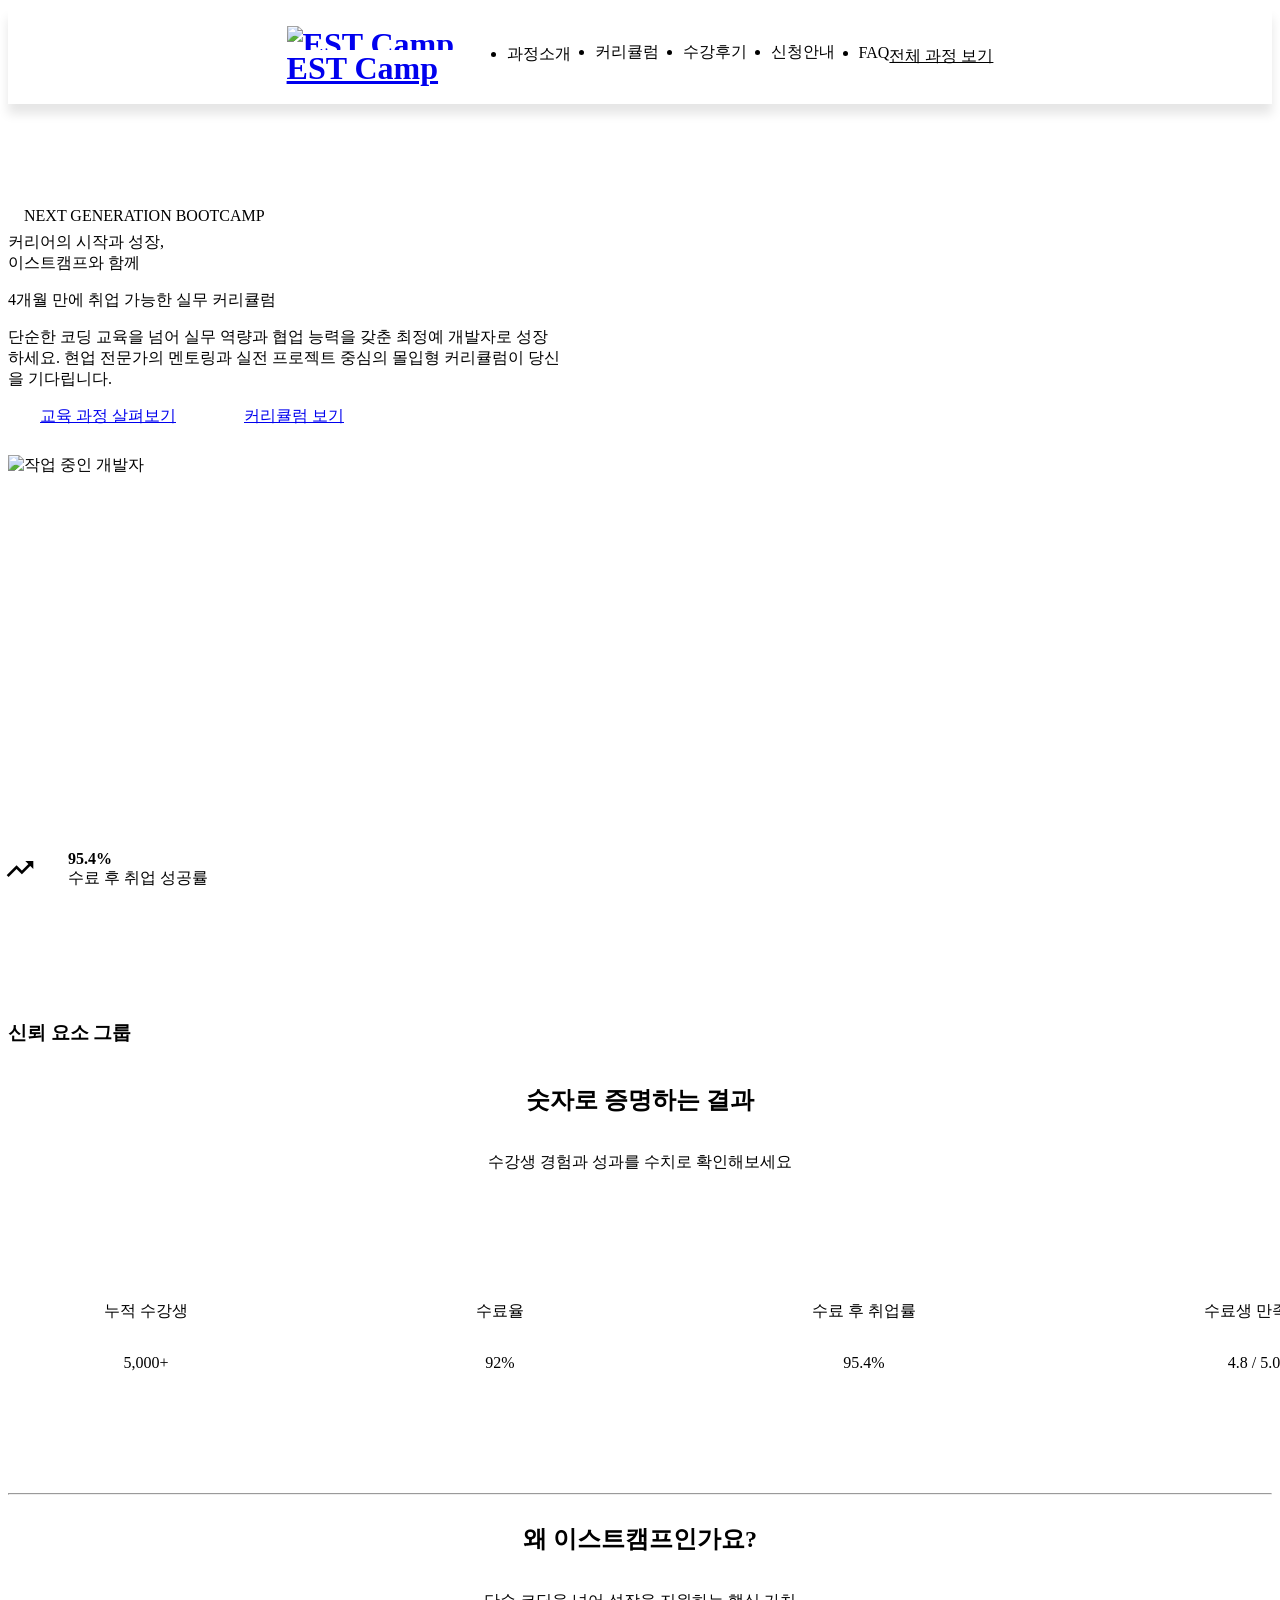
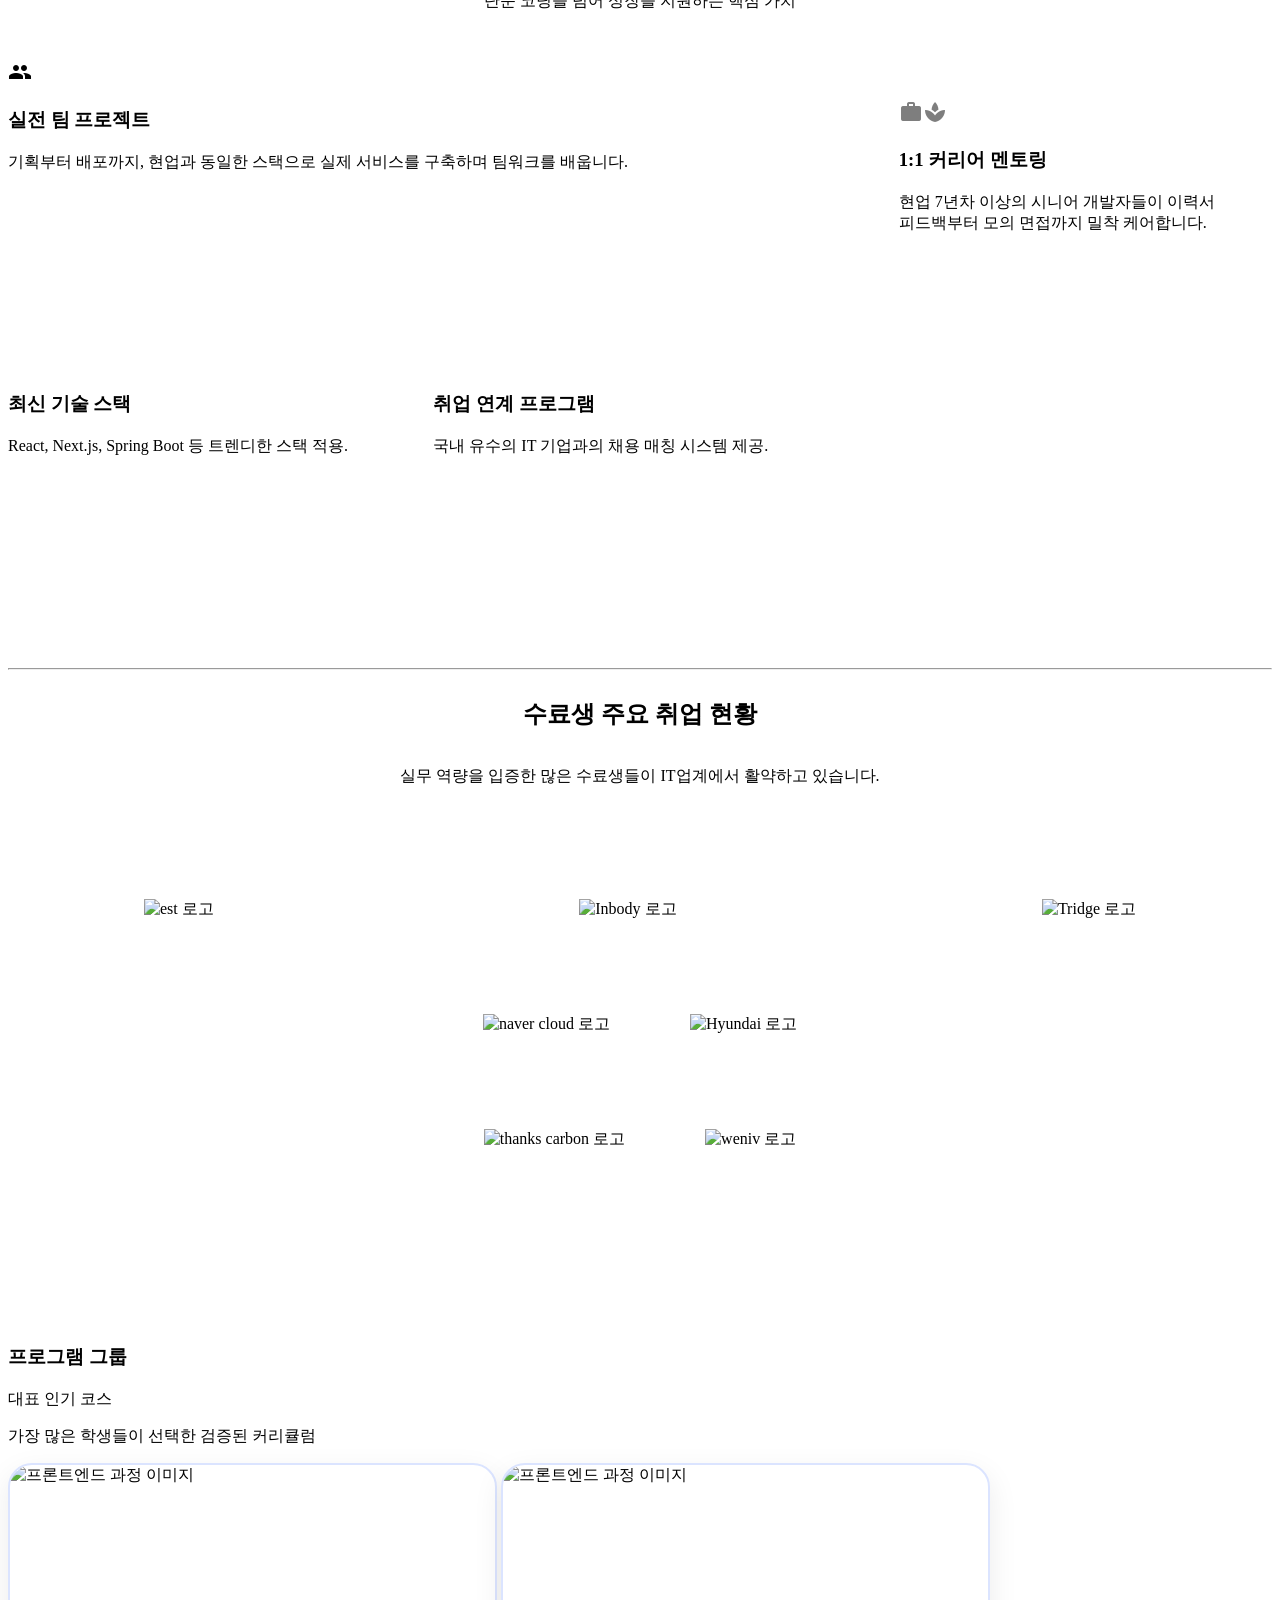
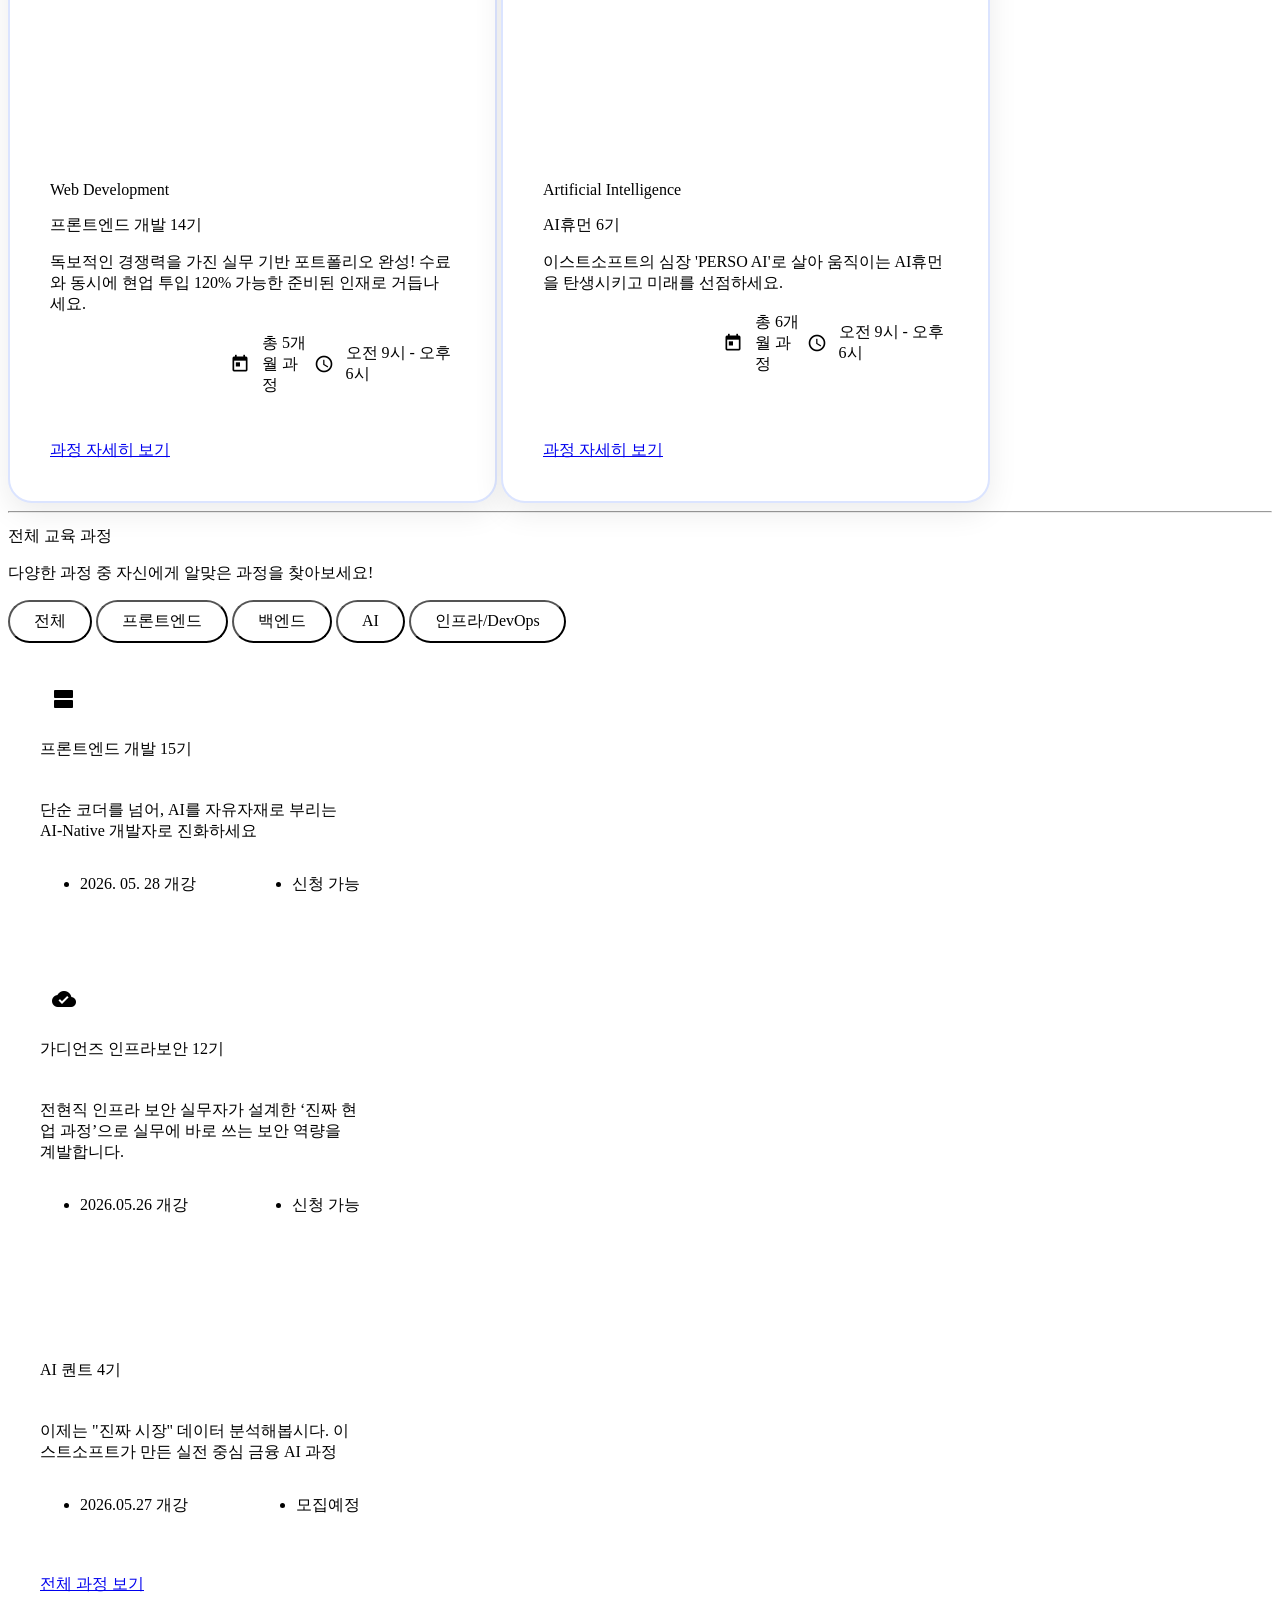
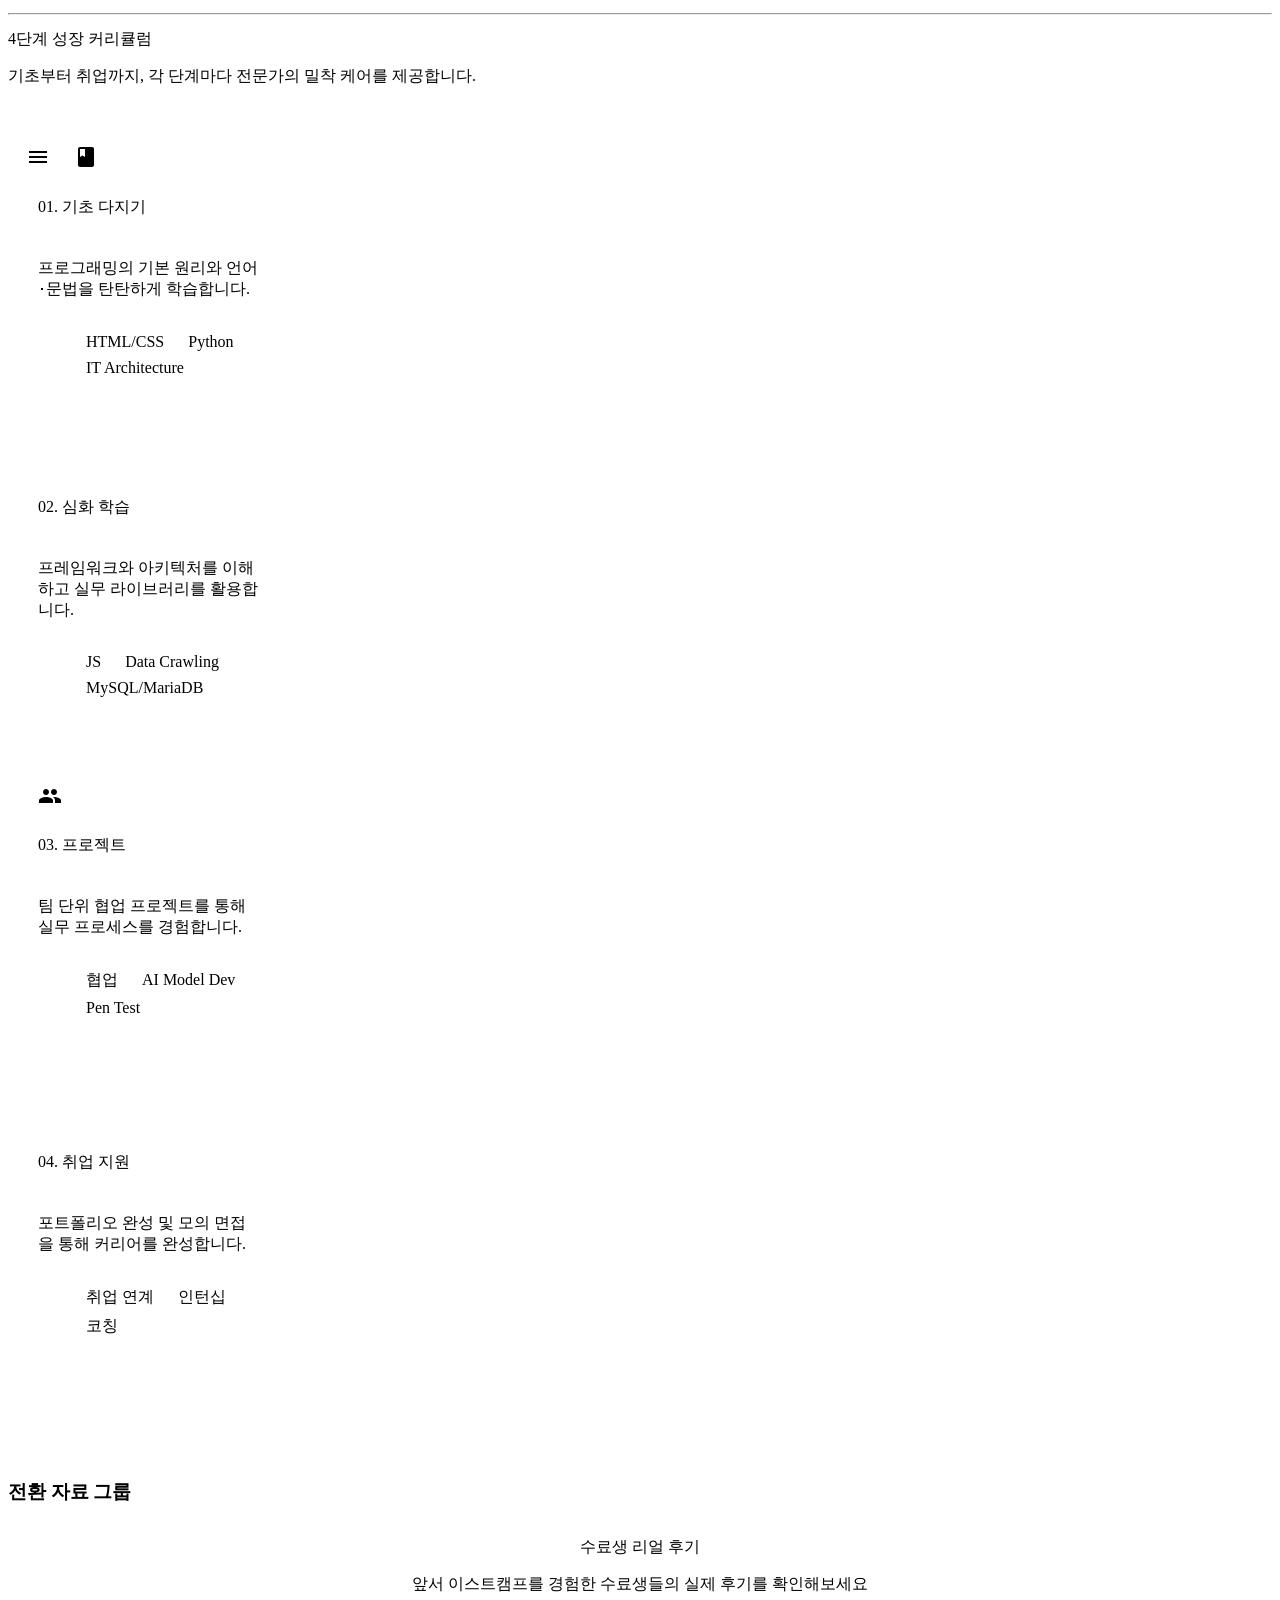
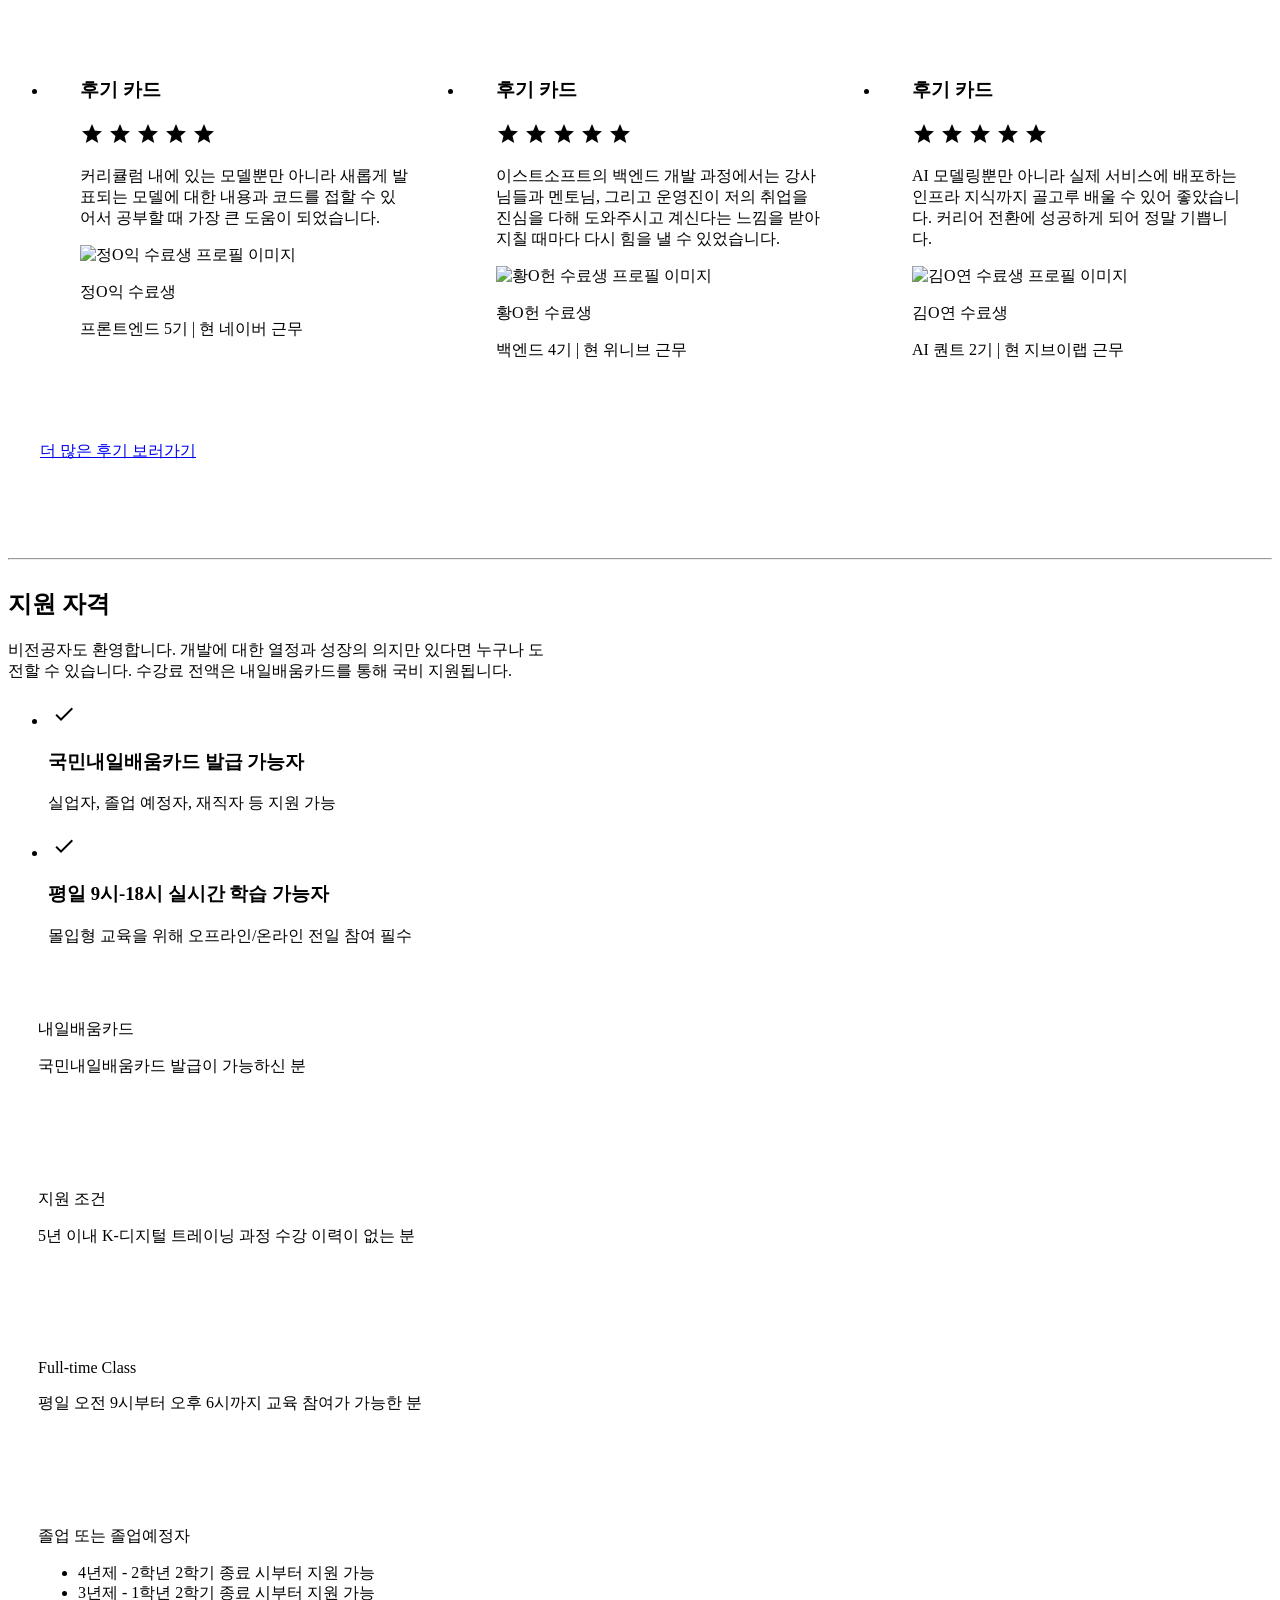
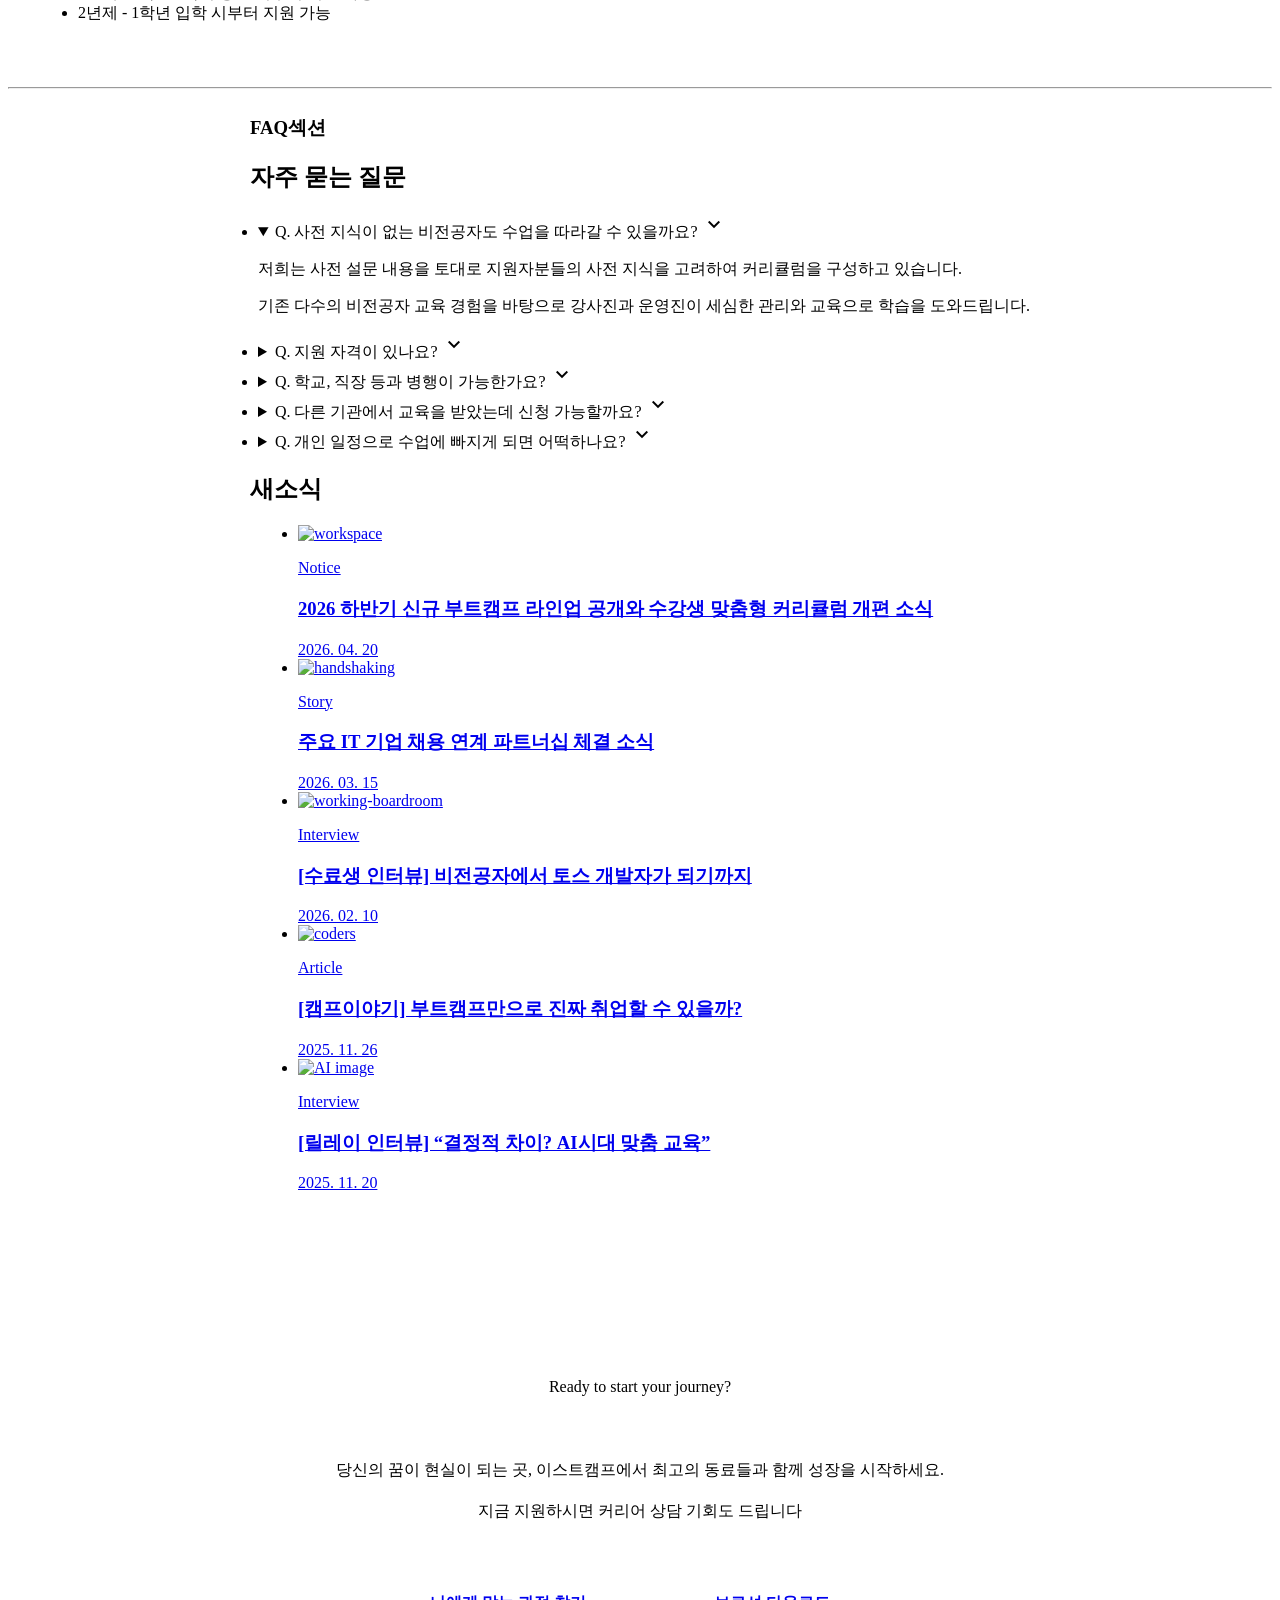
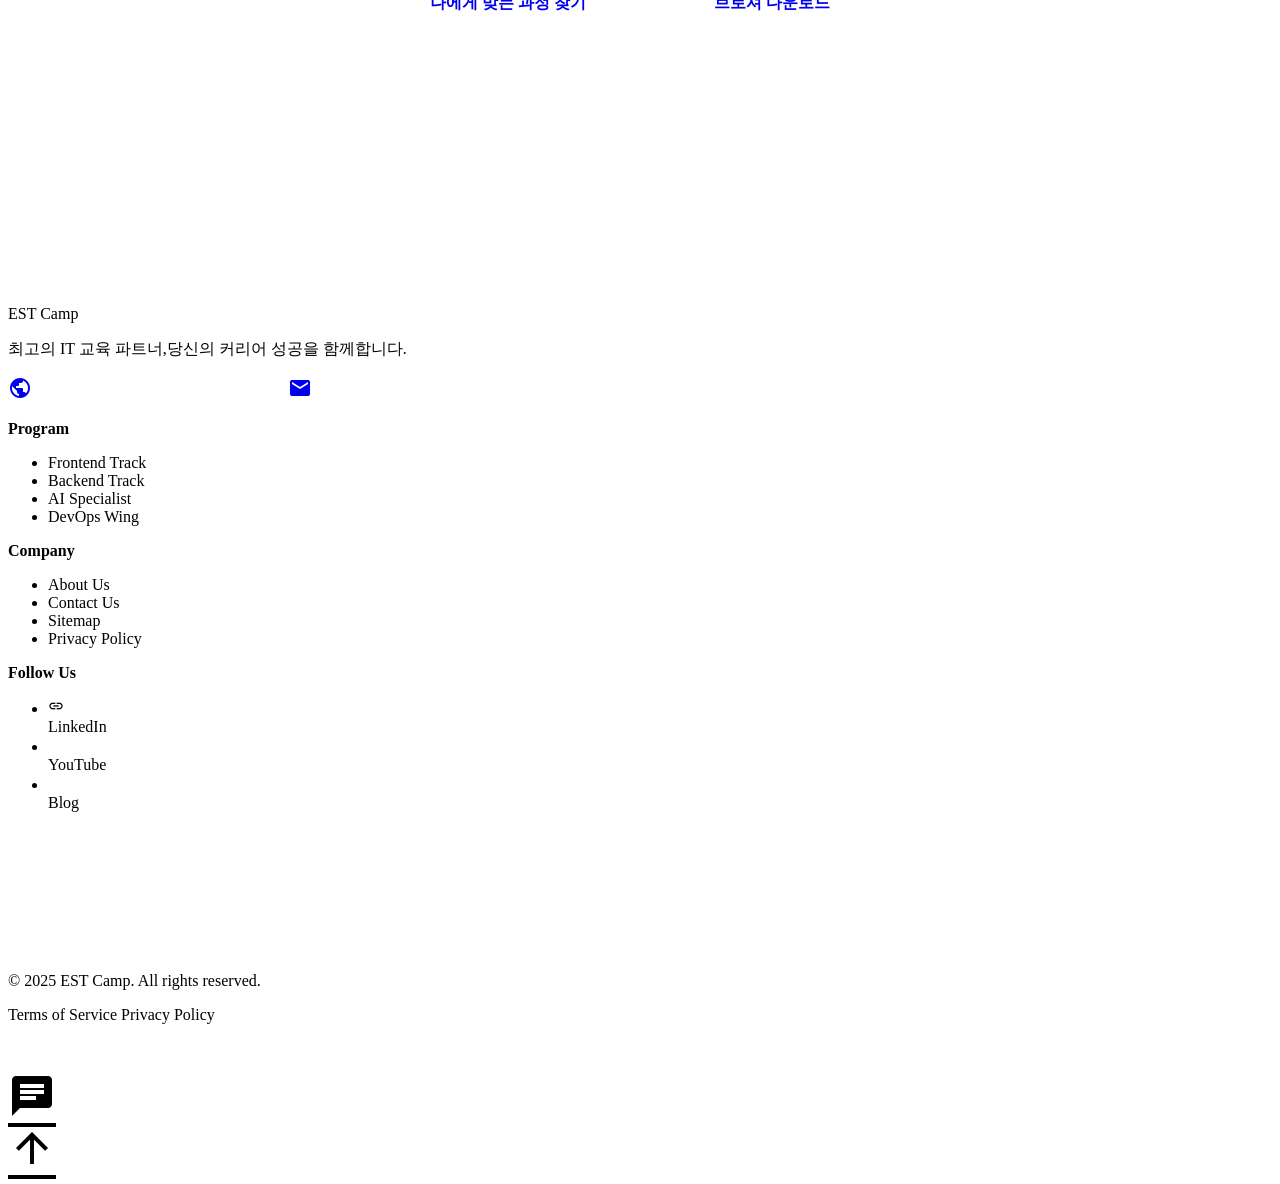
==== index.html @ eb5a46fa ""feat: add header nav active interaction"" ====
<!doctype html>
<html lang="ko">
  <head>
    <meta charset="UTF-8" />
    <meta name="viewport" content="width=device-width, initial-scale=1.0" />
    <link href="https://fonts.googleapis.com/icon?family=Material+Icons" rel="stylesheet" />
    <link rel="stylesheet" href="css/normalize.css" />
    <link rel="stylesheet" href="css/reset.css" />
    <link rel="stylesheet" href="css/variables.css" />
    <link rel="stylesheet" href="css/components.css" />
    <link rel="stylesheet" href="css/common.css" />
    <link rel="stylesheet" href="css/index.css" />
    <link rel="icon" href="images/favicon-dev.svg" />

    <title>EST Camp | 실무 중심 개발 부트캠프</title>
  </head>

  <body>
    <!-- header - 배정호 작성 -->
    <!-- header 클래스명 수정 - 이민호 -->
    <header>
      <div class="container header-inner horizontal">
        <h1 class="logo">
          <a href="index.html">
            <img src="images/logo.png" alt="EST Camp 로고" />
            <span class="visually-hidden">EST Camp</span>
          </a>
        </h1>

        <nav>
          <ul class="list horizontal">
            <li><a href="#" class="intro">과정소개</a></li>
            <li><a href="#">커리큘럼</a></li>
            <li><a href="#">수강후기</a></li>
            <li><a href="#">신청안내</a></li>
            <li><a href="#">FAQ</a></li>
          </ul>
        </nav>

        <a href="#" class="btn btn-md btn-sub">전체 과정 보기</a>
      </div>
    </header>

    <main>
      <!-- Hero Section - 최예빈 작업 -->
      <section class="hero-section section container horizontal">
        <div class="hero-content-box vertical">
          <span>next generation bootcamp</span>
          <h2 class="hero-title">
            커리어의 시작과 성장,<br /><em class="point-color">이스트캠프</em>와 함께
          </h2>
          <p class="hero-subtitle">
            <em class="point-color">4개월</em> 만에 취업 가능한 실무 커리큘럼
          </p>
          <p class="hero-description">
            단순한 코딩 교육을 넘어 실무 역량과 협업 능력을 갖춘 최정예 개발자로 성장하세요. 현업
            전문가의 멘토링과 실전 프로젝트 중심의 몰입형 커리큘럼이 당신을 기다립니다.
          </p>
          <div class="hero-cta-buttons horizontal gap-l">
            <a href="#" class="cta-btn-main btn btn-md bg-primary text-white">교육 과정 살펴보기</a>
            <a href="#" class="btn-sub btn btn-md bg-main-button text-title-black gap-xs">
              커리큘럼 보기<span class="material-icons">arrow_right_alt</span>
            </a>
          </div>
        </div>

        <div class="image-box">
          <img src="images/hero-image.jpg" alt="작업 중인 개발자" />
          <div class="hero-stats-card horizontal">
            <div class="card-icon">
              <span class="material-icons">trending_up</span>
            </div>
            <div class="card-text vertical">
              <strong>95.4%</strong>
              <span>수료 후 취업 성공률</span>
            </div>
          </div>
        </div>
      </section>
      <!-- Hero Section 종료 -->

      <!-- Trust Group - 김해나 작업 -->
      <section class="trust-section section-group vertical bg-light-gray">
        <h3 class="visually-hidden">신뢰 요소 그룹</h3>
        <!-- Numerical  Data Section -->
        <section class="numerical-data-section vertical">
          <div class="text-group container vertical">
            <h2 class="heading-l">숫자로 증명하는 결과</h2>
            <p class="heading-s text-main-black">수강생 경험과 성과를 수치로 확인해보세요</p>
            <div class="data-box horizontal">
              <ul class="data-list justify-between">
                <li class="heading-s text-main-black">
                  누적 수강생
                  <strong class="heading-m text-title-black">5,000+</strong>
                </li>
                <li class="heading-s text-main-black">
                  수료율
                  <strong class="heading-m text-title-black">92%</strong>
                </li>
                <li class="heading-s text-main-black">
                  수료 후 취업률
                  <strong class="heading-m text-title-black">95.4%</strong>
                </li>
                <li class="heading-s text-main-black">
                  수료생 만족도
                  <strong class="heading-m text-title-black">4.8 / 5.0</strong>
                </li>
              </ul>
            </div>
          </div>
        </section>

        <hr class="divider" />
        <!-- 차별화 요소 섹션 -->
        <section class="differentiator-section vertical">
          <div class="text-group">
            <h2 class="heading-l">왜 이스트캠프인가요?</h2>
            <p class="heading-s text-main-black">단순 코딩을 넘어 성장을 지원하는 핵심 가치</p>
          </div>
          <div class="container horizontal gap-m card-tall">
            <div class="card-grid outer-card-box box vertical gap-m grow-2">
              <article class="horizontal-card-item box horizontal card grow-1 align-center">
                <span class="material-icons card-icon">group</span>
                <div class="text-box box vertical gap-s">
                  <h3>실전 팀 프로젝트</h3>
                  <p class="body-m-plus-400">
                    기획부터 배포까지, 현업과 동일한 스택으로 실제 서비스를 구축하며 팀워크를
                    배웁니다.
                  </p>
                </div>
              </article>
              <div class="inner-card-box box horizontal gap-m grow-1">
                <article class="card-item box vertical card grow-1 gap-s">
                  <h3 class="heading-m">최신 기술 스택</h3>
                  <p class="body-m-plus-400">React, Next.js, Spring Boot 등 트렌디한 스택 적용.</p>
                </article>
                <article class="card-item box vertical card grow-1 gap-s">
                  <h3 class="heading-m">취업 연계 프로그램</h3>
                  <p class="body-m-plus-400">국내 유수의 IT 기업과의 채용 매칭 시스템 제공.</p>
                </article>
              </div>
            </div>
            <article class="vertical-card-item box vertical card grow-1 justify-between bg-primary">
              <div class="icon-box box horizontal justify-end">
                <span class="material-icons card-icon-big">workspace_premium</span>
              </div>
              <div class="text-box box vertical gap-xs">
                <h3 class="heading-m text-white">1:1 커리어 멘토링</h3>
                <p class="body-m-plus-400">
                  현업 7년차 이상의 시니어 개발자들이 이력서 피드백부터 모의 면접까지 밀착
                  케어합니다.
                </p>
              </div>
            </article>
          </div>
        </section>

        <hr class="divider" />
        <!-- 수료생 주요 취업 현황 -->
        <section class="employment-status-section vertical">
          <div class="text-group">
            <h2 class="heading-l">수료생 주요 취업 현황</h2>
            <p class="heading-s text-main-black">
              실무 역량을 입증한 많은 수료생들이 IT업계에서 활약하고 있습니다.
            </p>
          </div>
          <div class="container vertical logo-box">
            <div class="employment-status-column horizontal">
              <img src="images/est-logo.png" alt="est 로고" />
              <img src="images/inbody-logo.png" alt="Inbody 로고" />
              <img src="images/tridge-logo.png" alt="Tridge 로고" />
            </div>
            <div class="employment-status-column horizontal">
              <img src="images/naver-cloud-logo.png" alt="naver cloud 로고" />
              <img src="images/hyundai-logo.png" alt="Hyundai 로고" />
            </div>
            <div class="employment-status-column horizontal">
              <img src="images/thanks-carbon-logo.png" alt="thanks carbon 로고" />
              <img src="images/weniv-logo.png" alt="weniv 로고" />
            </div>
          </div>
        </section>
      </section>
      <!-- 프로그램 그룹 - 오예은 작업 -->
      <section class="programs-section-group">
        <h3 class="visually-hidden">프로그램 그룹</h3>
        <div class="container">
          <section class="program-section vertical">
            <!-- 제목 영역을 header로 구분 -->
            <div class="section-header-box vertical">
              <h2 class="section-title-item">대표 인기 코스</h2>
              <p class="section-description-item">가장 많은 학생들이 선택한 검증된 커리큘럼</p>
            </div>

            <div class="program-card-wrapper-box gap-m horizontal">
              <!-- 카드 1 (article 사용) -->
              <article class="image-card-big-item">
                <div class="image-frame-box">
                  <img src="./images/FE-Dev-Track-Img.png" alt="프론트엔드 과정 이미지" />
                </div>
                <div class="content-box vertical">
                  <div class="text-group-box vertical">
                    <div class="program-information-box vertical">
                      <span class="badge-item">Web Development</span>

                      <h3 class="program-title-item">프론트엔드 개발 14기</h3>

                      <div class="clip-overtext-box">
                        <p class="text-wrapper-item">
                          독보적인 경쟁력을 가진 실무 기반 포트폴리오 완성! 수료와 동시에 현업 투입
                          120% 가능한 준비된 인재로 거듭나세요.
                        </p>
                      </div>
                    </div>

                    <ul class="additional-information-list horizontal">
                      <li class="period-item horizontal">
                        <i class="material-icons">calendar_today</i>
                        <span>총 5개월 과정</span>
                      </li>

                      <li class="class-time-item horizontal">
                        <i class="material-icons">schedule</i>
                        <span>오전 9시 - 오후 6시</span>
                      </li>
                    </ul>
                  </div>

                  <a href="#" class="cta-button-main-item btn btn-md text-white bg-primary"> 과정 자세히 보기 </a>
                </div>
              </article>

              <!-- 카드 2 -->
              <article class="image-card-big-item">
                <div class="image-frame-box">
                  <img src="./images/FE-Dev-Track-Img_1.png" alt="프론트엔드 과정 이미지" />
                </div>
                <div class="content-box vertical">
                  <div class="text-group-box vertical">
                    <div class="program-information-box vertical">
                      <span class="badge-item">Artificial Intelligence</span>

                      <h3 class="program-title-item">AI휴먼 6기</h3>

                      <div class="clip-overtext-box">
                        <p class="text-wrapper-item">
                          이스트소프트의 심장 'PERSO AI'로 살아 움직이는 AI휴먼을 탄생시키고 미래를
                          선점하세요.
                        </p>
                      </div>
                    </div>

                    <ul class="additional-information-list horizontal">
                      <li class="period-item horizontal">
                        <i class="material-icons">calendar_today</i>
                        <span>총 6개월 과정</span>
                      </li>

                      <li class="class-time-item horizontal">
                        <i class="material-icons">schedule</i>
                        <span>오전 9시 - 오후 6시</span>
                      </li>
                    </ul>
                  </div>

                  <a href="#" class="cta-button-main-item btn btn-md text-white bg-primary"> 과정 자세히 보기 </a>
                </div>
              </article>
            </div>
          </section>
        </div>

        <hr class="divider" />

        <div class="container">
          <section class="program-section vertical">
            <!-- 1. 제목 및 설명 -->
            <div class="section-header-box vertical">
              <h2 class="section-title-item">전체 교육 과정</h2>
              <p class="section-description-item">
                다양한 과정 중 자신에게 알맞은 과정을 찾아보세요!
              </p>
            </div>
            <!-- 2. 카테고리 버튼 -->
            <div class="category-buttons gap-s horizontal">
              <button class="btn cate-btn-blue">전체</button>
              <button class="btn cate-btn">프론트엔드</button>
              <button class="btn cate-btn">백엔드</button>
              <button class="btn cate-btn">AI</button>
              <button class="btn cate-btn">인프라/DevOps</button>
            </div>

            <!-- 3. 프로그램 카드 리스트 (3개 구성) -->
            <div class="all-courses-list gap-m horizontal">
              <!-- 카드 1: 프론트엔드 -->
              <article class="icon-vertical-card">
                <div class="icon-box-small">
                  <span class="material-icons">view_agenda</span>
                </div>
                <div class="program-text-group">
                  <h3>프론트엔드 개발 15기</h3>
                  <p class="description">
                    단순 코더를 넘어, AI를 자유자재로 부리는 AI-Native 개발자로 진화하세요
                  </p>
                </div>
                <div class="list-status">
                  <ul>
                    <li>2026. 05. 28 개강</li>
                    <li>신청 가능</li>
                  </ul>
                </div>
              </article>

              <!-- 카드 2: 인프라보안 -->
              <article class="icon-vertical-card">
                <div class="icon-box-small">
                  <span class="material-icons">cloud_done</span>
                </div>
                <div class="program-text-group">
                  <h3>가디언즈 인프라보안 12기</h3>
                  <p class="description">
                    전현직 인프라 보안 실무자가 설계한 ‘진짜 현업 과정’으로 실무에 바로 쓰는 보안
                    역량을 계발합니다.
                  </p>
                </div>
                <div class="list-status">
                  <ul>
                    <li>2026.05.26 개강</li>
                    <li>신청 가능</li>
                  </ul>
                </div>
              </article>

              <!-- 카드 3: AI 퀀트 -->
              <article class="icon-vertical-card">
                <div class="icon-box-small">
                  <span class="material-icons">analytics</span>
                </div>
                <div class="program-text-group">
                  <h3>AI 퀀트 4기</h3>
                  <p class="description">
                    이제는 "진짜 시장" 데이터 분석해봅시다. 이스트소프트가 만든 실전 중심 금융 AI
                    과정
                  </p>
                </div>
                <div class="list-status-black">
                  <ul>
                    <li>2026.05.27 개강</li>
                    <li>모집예정</li>
                  </ul>
                </div>
              </article>
            </div>

            <!-- 4. 하단 전체보기 버튼 -->
            <div class="section-footer-box btn btn-md btn-primary bg-primary text-white">
              <a href="#" class="cta-btn-main-item">전체 과정 보기</a>
            </div>
          </section>
        </div>

        <hr class="divider" />

        <div class="container">
          <section class="program-section vertical">
            <!-- 1. 제목 및 설명 -->
            <div class="section-header-box vertical">
              <h2 class="section-title-item">4단계 성장 커리큘럼</h2>
              <p class="section-description-item">
                기초부터 취업까지, 각 단계마다 전문가의 밀착 케어를 제공합니다.
              </p>
            </div>

            <!-- 2. 커리큘럼 리스트 -->
            <div class="curriculum-list-list gap-m horizontal">
              <!-- STEP 01 -->
              <div class="icon-vertical-card-tag">
                <div class="icon-box-small">
                  <span class="material-icons">menu_book</span>
                </div>
                <div class="program-text-group">
                  <h3>01. 기초 다지기</h3>
                  <p class="description">
                    프로그래밍의 기본 원리와 언어⋅문법을 탄탄하게 학습합니다.
                  </p>
                </div>
                <div class="list-group">
                  <ul>
                    <li>HTML/CSS</li>
                    <li>Python</li>
                    <li>IT Architecture</li>
                  </ul>
                </div>
              </div>

              <!-- STEP 02 -->
              <div class="icon-vertical-card-tag">
                <div class="icon-box-small">
                  <span class="material-icons">psychology</span>
                </div>
                <div class="program-text-group">
                  <h3>02. 심화 학습</h3>
                  <p class="description">
                    프레임워크와 아키텍처를 이해하고 실무 라이브러리를 활용합니다.
                  </p>
                </div>
                <div class="list-group">
                  <ul>
                    <li>JS</li>
                    <li>Data Crawling</li>
                    <li>MySQL/MariaDB</li>
                  </ul>
                </div>
              </div>

              <!-- STEP 03 -->
              <div class="icon-vertical-card-tag">
                <div class="icon-box-small">
                  <span class="material-icons">groups</span>
                </div>
                <div class="program-text-group">
                  <h3>03. 프로젝트</h3>
                  <p class="description">
                    팀 단위 협업 프로젝트를 통해 실무 프로세스를 경험합니다.
                  </p>
                </div>
                <div class="list-group">
                  <ul>
                    <li>협업</li>
                    <li>AI Model Dev</li>
                    <li>Pen Test</li>
                  </ul>
                </div>
              </div>

              <!-- STEP 04 (강조된 파란색 카드) -->
              <div class="icon-vertical-card-tag-blue">
                <div class="icon-box-small-blue">
                  <span class="material-icons">work_outline</span>
                </div>
                <div class="program-text-group-blue">
                  <h3>04. 취업 지원</h3>
                  <p class="description">
                    포트폴리오 완성 및 모의 면접을 통해 커리어를 완성합니다.
                  </p>
                </div>
                <div class="list-group-blue">
                  <ul>
                    <li>취업 연계</li>
                    <li>인턴십</li>
                    <li>코칭</li>
                  </ul>
                </div>
              </div>
            </div>
          </section>
        </div>
      </section>

      <!-- Conversion Support Group - 배정호 작업 -->
      <section class="conversion-support-group section-group vertical bg-super-light-gray">
        <!-- 후기 섹션 -->
        <h3 class="visually-hidden">전환 자료 그룹</h3>

        <section class="testimonial-section vertical gap-l">
          <!-- 후기 섹션 제목 -->
          <div class="section-header box vertical">
            <h2 class="heading-l">수료생 리얼 후기</h2>
            <p class="heading-s">앞서 이스트캠프를 경험한 수료생들의 실제 후기를 확인해보세요</p>
          </div>

          <div class="container card-medium">
            <ul class="testimonial-list list horizontal justify-between gap-m">
              <!-- 후기 섹션 카드1 -->

              <li class="testimonial-item card">
                <article class="testimonial-card box vertical justify-between">
                  <h3 class="visually-hidden">후기 카드</h3>
                  <div class="testimonial-content box vertical gap-s body-m-plus-400">
                    <div class="testimonial-rating box horizontal text-secondary">
                      <span class="material-icons">star</span>
                      <span class="material-icons">star</span>
                      <span class="material-icons">star</span>
                      <span class="material-icons">star</span>
                      <span class="material-icons">star</span>
                    </div>

                    <p class="testimonial-text">
                      커리큘럼 내에 있는 모델뿐만 아니라 새롭게 발표되는 모델에 대한 내용과 코드를
                      접할 수 있어서 공부할 때 가장 큰 도움이 되었습니다.
                    </p>
                  </div>

                  <div class="testimonial-student box horizontal align-center gap-s">
                    <img
                      class="testimonial-portrait"
                      src="images/ImageJ.png"
                      alt="정O익 수료생 프로필 이미지"
                    />
                    <div class="testimonial-student-info box vertical">
                      <p class="student-name item body-m-plus-500">정O익 수료생</p>
                      <p class="student-metadata item caption-m">프론트엔드 5기 | 현 네이버 근무</p>
                    </div>
                  </div>
                </article>
              </li>

              <!-- 후기 섹션 카드2 -->

              <li class="testimonial-item card">
                <article class="testimonial-card box vertical justify-between">
                  <h3 class="visually-hidden">후기 카드</h3>
                  <div class="testimonial-content box vertical gap-s body-m-plus-400">
                    <div class="testimonial-rating box horizontal text-secondary">
                      <span class="material-icons">star</span>
                      <span class="material-icons">star</span>
                      <span class="material-icons">star</span>
                      <span class="material-icons">star</span>
                      <span class="material-icons">star</span>
                    </div>

                    <p class="testimonial-text">
                      이스트소프트의 백엔드 개발 과정에서는 강사님들과 멘토님, 그리고 운영진이 저의
                      취업을 진심을 다해 도와주시고 계신다는 느낌을 받아 지칠 때마다 다시 힘을 낼 수
                      있었습니다.
                    </p>
                  </div>

                  <div class="testimonial-student box horizontal align-center gap-s">
                    <img
                      class="testimonial-portrait"
                      src="images/ImageH.png"
                      alt="황O헌 수료생 프로필 이미지"
                    />
                    <div class="testimonial-student-info box vertical">
                      <p class="student-name item body-m-plus-500">황O헌 수료생</p>
                      <p class="student-metadata item caption-m">백엔드 4기 | 현 위니브 근무</p>
                    </div>
                  </div>
                </article>
              </li>

              <!-- 후기 섹션 카드3 -->

              <li class="testimonial-item card">
                <article class="testimonial-card box vertical justify-between">
                  <h3 class="visually-hidden">후기 카드</h3>
                  <div class="testimonial-content box vertical gap-s body-m-plus-400">
                    <div class="testimonial-rating box horizontal text-secondary">
                      <span class="material-icons">star</span>
                      <span class="material-icons">star</span>
                      <span class="material-icons">star</span>
                      <span class="material-icons">star</span>
                      <span class="material-icons">star</span>
                    </div>

                    <p class="testimonial-text">
                      AI 모델링뿐만 아니라 실제 서비스에 배포하는 인프라 지식까지 골고루 배울 수
                      있어 좋았습니다. 커리어 전환에 성공하게 되어 정말 기쁩니다.
                    </p>
                  </div>

                  <div class="testimonial-student box horizontal align-center gap-s">
                    <img
                      class="testimonial-portrait"
                      src="images/ImageK.png"
                      alt="김O연 수료생 프로필 이미지"
                    />
                    <div class="testimonial-student-info box vertical">
                      <p class="student-name item body-m-plus-500">김O연 수료생</p>
                      <p class="student-metadata item caption-m">AI 퀀트 2기 | 현 지브이랩 근무</p>
                    </div>
                  </div>
                </article>
              </li>
            </ul>
            <!-- 후기 섹션 CTA -->

            <div class="container vertical align-center">
              <a
                href="#"
                class="testimonial-cta btn btn-md btn-primary label-l bg-primary text-white"
                >더 많은 후기 보러가기</a
              >
            </div>
          </div>
        </section>

        <!-- 후기 섹션 종료 -->
        <hr class="divider" />
        <!-- 지원자격 섹션 -->

        <section class="requirements-section">
          <div class="container horizontal justify-between">
            <!-- 지원자격 섹션 텍스트 박스 -->
            <div class="requirements-intro box vertical gap-l">
              <div class="section-header box vertical gap-s">
                <h2 class="text-title-black heading-l">지원 자격</h2>
                <p class="text-main-black body-l">
                  비전공자도 환영합니다. 개발에 대한 열정과 성장의 의지만 있다면 누구나 도전할 수
                  있습니다. 수강료 전액은 내일배움카드를 통해 국비 지원됩니다.
                </p>
              </div>

              <!-- 지원자격 섹션 체크1 -->

              <ul class="requirements-summary-list list vertical gap-m">
                <li class="requirements-summary-item horizontal gap-s">
                  <div class="icon-box box horizontal align-center justify-center">
                    <span class="material-icons">check</span>
                  </div>
                  <div class="requirements-summary-content box vertical gap">
                    <h3 class="text-title-black body-m-plus-500">국민내일배움카드 발급 가능자</h3>
                    <p class="text-main-black body-m-400">
                      실업자, 졸업 예정자, 재직자 등 지원 가능
                    </p>
                  </div>
                </li>

                <!-- 지원자격 섹션 체크2 -->

                <li class="requirements-summary-item horizontal gap-s">
                  <div class="icon-box box horizontal align-center justify-center">
                    <span class="material-icons">check</span>
                  </div>

                  <div class="requirements-summary-content box vertical gap">
                    <h3 class="text-title-black body-m-plus-500">
                      평일 9시-18시 실시간 학습 가능자
                    </h3>
                    <p class="text-main-black body-m-400">
                      몰입형 교육을 위해 오프라인/온라인 전일 참여 필수
                    </p>
                  </div>
                </li>
              </ul>
            </div>

            <!-- 지원자격 섹션 카드 박스  -->

            <div class="requirements-card-layout box vertical gap-m">
              <div class="requirements-card-layout box horizontal gap-m grow-1">
                <article class="requirements-card box vertical card grow-1">
                  <h3>내일배움카드</h3>
                  <p>국민내일배움카드 발급이 가능하신 분</p>
                </article>

                <article class="requirements-card box vertical card grow-1">
                  <h3>지원 조건</h3>
                  <p>5년 이내 K-디지털 트레이닝 과정 수강 이력이 없는 분</p>
                </article>
              </div>

              <!-- 카드 박스 가로 -->

              <div class="requirements-card-layout box horizontal gap-m grow-1">
                <article class="requirements-card box vertical card grow-1">
                  <h3>Full-time Class</h3>
                  <p>평일 오전 9시부터 오후 6시까지 교육 참여가 가능한 분</p>
                </article>

                <article class="requirements-card box vertical card grow-1">
                  <h3>졸업 또는 졸업예정자</h3>

                  <ul class="graduation-requirement-list list vertical">
                    <li>4년제 - 2학년 2학기 종료 시부터 지원 가능</li>
                    <li>3년제 - 1학년 2학기 종료 시부터 지원 가능</li>
                    <li>2년제 - 1학년 입학 시부터 지원 가능</li>
                  </ul>
                </article>
              </div>
            </div>
          </div>
        </section>

        <!-- 지원자격 섹션 종료 -->
        <hr class="divider" />
        <!-- FAQ / NEWS 섹션 -->

        <section class="faq-news-section">
          <div class="container horizontal justify-between">
            <!-- FAQ 섹션 -->
            <h3 class="visually-hidden">FAQ섹션</h3>

            <section class="faq-section vertical grow-1 gap-xl">
              <h2 class="heading-l text-title-black">자주 묻는 질문</h2>

              <!-- FAQ 리스트 -->

              <ul class="faq-list list vertical accordion">
                <!-- FAQ 질답1 -->

                <li>
                  <details class="accordion-item box vertical" open>
                    <summary class="accordion-question box horizontal justify-between">
                      <span class="question-text"
                        >Q. 사전 지식이 없는 비전공자도 수업을 따라갈 수 있을까요?</span
                      >
                      <span class="material-icons">keyboard_arrow_down</span>
                    </summary>
                    <div class="accordion-answer box vertical">
                      <p>
                        저희는 사전 설문 내용을 토대로 지원자분들의 사전 지식을 고려하여 커리큘럼을
                        구성하고 있습니다.
                      </p>

                      <p>
                        기존 다수의 비전공자 교육 경험을 바탕으로 강사진과 운영진이 세심한 관리와
                        교육으로 학습을 도와드립니다.
                      </p>
                    </div>
                  </details>
                </li>

                <!-- FAQ 질답2 -->

                <li>
                  <details class="accordion-item box vertical">
                    <summary class="accordion-question box horizontal justify-between">
                      <span class="question-text">Q. 지원 자격이 있나요?</span>
                      <span class="material-icons">keyboard_arrow_down</span>
                    </summary>
                    <div class="accordion-answer box vertical">
                      <p>
                        내일배움카드를 보유하고 있거나 발급 가능하고, 교육 기간에 온전히 참여하실 수
                        있다면 누구든지 지원 가능합니다. 다만 하루 8시간 동안의 수업에 몰입하여
                        교육을 받기 어려운 경우 진행에 어려움이 있을 수 있습니다.
                      </p>
                      <p>
                        ✅ 내일배움카드 발급 받기<br />
                        고용24 검색창 아래의 국민내일배움카드 → 국민내일배움카드 발급 → 발급신청
                      </p>

                      <p>
                        ✅ 내일배움카드 발급 제외 대상자<br />
                        아래에 해당하시는 분들께서는 내일배움카드 발급 대상자가 아닙니다.
                      </p>
                      <ul class="faq-answer-list list vertical">
                        <li>현직 공무원</li>
                        <li>사립학교 교직원</li>
                        <li>졸업예정자 이외 재학생</li>
                        <li>연 매출 1억 5천만원 이상의 자영업자</li>
                        <li>월 임금 300만원 이상인 대규모 기업 종사자&#40;45세 미만&#41;</li>
                        <li>특수형태근로종사자</li>
                      </ul>
                    </div>
                  </details>
                </li>

                <!-- FAQ 질답3 -->

                <li class="accordion-item box vertical">
                  <details>
                    <summary class="accordion-question box horizontal justify-between">
                      <span class="question-text">Q. 학교, 직장 등과 병행이 가능한가요?</span>
                      <span class="material-icons">keyboard_arrow_down</span>
                    </summary>
                    <div class="accordion-answer box vertical">
                      <p>
                        저희 과정은 평일 주 5일&#40;공휴일 제외&#41; 9:00 ~ 18:00 풀타임 강의로
                        진행되고 있습니다. 풀타임으로 온전히 참여하실 수 있는 분들을 우선 대상으로
                        선발하고 있습니다.
                      </p>

                      <p>
                        학교/직장과 병행하더라도 수강시간 확보가 가능하신 경우에는 교육 참여가
                        가능합니다.
                      </p>
                    </div>
                  </details>
                </li>

                <!-- FAQ 질답4 -->

                <li class="accordion-item box vertical">
                  <details>
                    <summary class="accordion-question box horizontal justify-between">
                      <span class="question-text"
                        >Q. 다른 기관에서 교육을 받았는데 신청 가능할까요?</span
                      >
                      <span class="material-icons">keyboard_arrow_down</span>
                    </summary>
                    <div class="accordion-answer box vertical">
                      <p>
                        ➡️ 나의 이전 교육과정 조회 방법<br />
                        고용24 로그인 → 나의 정보 → 나의 훈련 이력
                      </p>

                      <p>
                        위와 같이 확인 후 이전 KDT 과정 수강 이력&#40;수료, 하차, 포기 모두
                        포함&#41;이 있다면, 신청이 불가한 것은 아니나 자비 부담금이 발생합니다.
                      </p>

                      <p>
                        그 외에 K-디지털트레이닝 이외의 과정을 수강하신 경우 문제없이 수강신청
                        가능합니다.
                      </p>
                    </div>
                  </details>
                </li>

                <!-- FAQ 질답5 -->

                <li class="accordion-item box vertical">
                  <details>
                    <summary class="accordion-question box horizontal justify-between">
                      <span class="question-text"
                        >Q. 개인 일정으로 수업에 빠지게 되면 어떡하나요?</span
                      >
                      <span class="material-icons">keyboard_arrow_down</span>
                    </summary>
                    <div class="accordion-answer box vertical">
                      <p>
                        병원 진료, 면접, 예비군 등의 사유로 수업에 빠질 때에는 증빙 서류 제출 시
                        출결 정정이 가능합니다.
                      </p>

                      <p>
                        더불어 학습을 위해 수업자료와 교안을 제공해드리고, 강사진과 멘토진이 빠진
                        부분을 보완할 수 있도록 도와드립니다.
                      </p>
                    </div>
                  </details>
                </li>
              </ul>
            </section>

            <!-- FAQ 섹션 종료 -->

            <!-- NEWS 섹션 -->

            <section class="news-section vertical grow-1 gap-xl">
              <h2 class="heading-l text-title-black">새소식</h2>

              <!-- NEWS 리스트 -->
              <!-- hr삭제, 구분선은 border 사용 -->

              <ul class="news-list list vertical">
                <!-- 뉴스1 -->

                <li class="news-item box">
                  <a href="#" class="news-link box horizontal">
                    <img src="images/coffee.jpg" alt="workspace" class="news-thumbnail" />
                    <div class="news-content box vertical">
                      <p class="news-category">Notice</p>
                      <h3 class="news-title">
                        2026 하반기 신규 부트캠프 라인업 공개와 수강생 맞춤형 커리큘럼 개편 소식
                      </h3>
                      <time class="news-date" datetime="2026-04-20">2026. 04. 20</time>
                    </div>
                  </a>
                </li>

                <!-- 뉴스2 -->

                <li class="news-item box">
                  <a href="#" class="news-link box horizontal">
                    <img src="images/handshaking.jpg" alt="handshaking" class="news-thumbnail" />
                    <div class="news-content box vertical">
                      <p class="news-category">Story</p>
                      <h3 class="news-title">주요 IT 기업 채용 연계 파트너십 체결 소식</h3>
                      <time class="news-date" datetime="2026-03-15">2026. 03. 15</time>
                    </div>
                  </a>
                </li>

                <!-- 뉴스3 -->

                <li class="news-item box">
                  <a href="#" class="news-link box horizontal">
                    <img src="images/working.jpg" alt="working-boardroom" class="news-thumbnail" />
                    <div class="news-content box vertical">
                      <p class="news-category">Interview</p>
                      <h3 class="news-title">
                        [수료생 인터뷰] 비전공자에서 토스 개발자가 되기까지
                      </h3>
                      <time class="news-date" datetime="2026-02-10">2026. 02. 10</time>
                    </div>
                  </a>
                </li>

                <!-- 뉴스4 -->

                <li class="news-item box">
                  <a href="#" class="news-link box horizontal">
                    <img src="images/coders.jpg" alt="coders" class="news-thumbnail" />
                    <div class="news-content box vertical">
                      <p class="news-category">Article</p>
                      <h3 class="news-title">[캠프이야기] 부트캠프만으로 진짜 취업할 수 있을까?</h3>
                      <time class="news-date" datetime="2025-11-26">2025. 11. 26</time>
                    </div>
                  </a>
                </li>

                <!-- 뉴스5 -->

                <li class="news-item box">
                  <a href="#" class="news-link box horizontal">
                    <img src="images/ai-circuit.jpg" alt="AI image" class="news-thumbnail" />
                    <div class="news-content box vertical">
                      <p class="news-category">Interview</p>
                      <h3 class="news-title">[릴레이 인터뷰] “결정적 차이? AI시대 맞춤 교육”</h3>
                      <time class="news-date" datetime="2025-11-20">2025. 11. 20</time>
                    </div>
                  </a>
                </li>
              </ul>
            </section>
            <!-- NEWS 섹션 종료 -->
          </div>
        </section>

        <!-- FAQ / NEWS 섹션 종료 -->
      </section>
      <!-- Conversion Support Group 종료 -->

      <!--최종 CTA 최예빈 작업시작-->
      <section class="final-cta-section section">
        <div class="final-cta-container container vertical">
          <div class="final-cta-content box vertical">
            <div class="text-group box vertical">
              <h2>Ready to start your journey?</h2>
              <div class="description-text">
                <p>당신의 꿈이 현실이 되는 곳, 이스트캠프에서 최고의 동료들과 함께 성장을 시작하세요.</p>
                <p>지금 지원하시면 커리어 상담 기회도 드립니다</p>
              </div>
            </div> 
            <!-- 버튼 그룹 -->
            <div class="final-cta-buttons box horizontal">
              <a href="#" class="final-cta-button-main btn btn-md bg-white text-primary">나에게 맞는 과정 찾기</a>
              <a href="#" class="final-cta-button-normal btn btn-md bg-secondary text-white">브로셔 다운로드</a>
            </div>
          </div>
        </div>
      </section>
      <!--최종 CTA 최예빈 작업끝-->
    </main>

    <!-- footer - 배정호 작업 -->
    <!-- footer 클래스명 수정 - 이민호 작성 -->
    <footer>
      <div class="container vertical">
        <!-- top -->

        <div class="footer-top box horizontal">
          <!-- brand -->

          <div class="footer-brand footer-category brand vertical">
            <div class="logo horizontal">
              <span class="material-icons">terminal</span>
              <h2>EST Camp</h2>
            </div>

            <p>최고의 IT 교육 파트너,당신의 커리어 성공을 함께합니다.</p>

            <div class="icons horizontal">
              <a href="#"><span class="material-icons">public</span></a>
              <a href="#"><span class="material-icons">alternate_email</span></a>
            </div>
          </div>

          <!-- nav program -->

          <div class="footer-nav footer-category box vertical">
            <h3>program</h3>

            <ul class="list vertical">
              <li><a href="#">Frontend Track</a></li>
              <li><a href="#">Backend Track</a></li>
              <li><a href="#">AI Specialist</a></li>
              <li><a href="#">DevOps Wing</a></li>
            </ul>
          </div>

          <!-- nav company -->

          <div class="footer-nav footer-category box vertical">
            <h3>company</h3>

            <ul class="list vertical">
              <li><a href="#">About Us</a></li>
              <li><a href="#">Contact Us</a></li>
              <li><a href="#">Sitemap</a></li>
              <li><a href="#">Privacy Policy</a></li>
            </ul>
          </div>

          <!-- nav follow us -->

          <div class="footer-nav footer-category box vertical follow-us">
            <h3>follow us</h3>

            <ul class="list vertical">
              <li class="horizontal align-center gap-xs">
                <span class="material-icons">insert_link</span>
                <a href="#">LinkedIn</a>
              </li>

              <li class="horizontal align-center gap-xs">
                <span class="material-icons">smart_display</span>
                <a href="#">YouTube</a>
              </li>

              <li class="horizontal align-center gap-xs">
                <span class="material-icons">article</span>
                <a href="#">Blog</a>
              </li>
            </ul>
          </div>
        </div>

        <hr />

        <!-- bottom -->

        <div class="box horizontal footer-bottom">
          <p>© 2025 EST Camp. All rights reserved.</p>

          <div class="legal-links horizontal">
            <a href="#">Terms of Service</a>
            <a href="#">Privacy Policy</a>
          </div>
        </div>
      </div>
    </footer>
    <!-- Footer 종료 -->

    <!-- Fixed UI - 배정호 작업 -->
    <div class="fixed-ui">
      <div class="contact-btn btn btn-sm">
        <a href="#" class="material-icons">chat</a>
      </div>

      <div class="top-btn btn btn-sm">
        <a href="#" class="material-icons">arrow_upward</a>
      </div>
    </div>
    <!-- Fixed UI 종료 -->
  </body>
  <script>
  const navLinks = document.querySelectorAll("nav a");

  navLinks.forEach((link) => {
    link.addEventListener("click", function (e) {
      e.preventDefault();

      navLinks.forEach((item) => {
        item.classList.remove("intro");
      });

      this.classList.add("intro");
    });
  });
</script>
</html>
---- css/index.css ----
/* #region Header */

/* header작성 - 이민호 작성 */

header {
  position: sticky;
  top: 0;
  z-index: 100;

  width: 100%;
  height: 96px;

  display: flex;
  align-items: center;

  background: var(--secondary);
  border-bottom: 1px solid var(--white-alpha-70);
  box-shadow: 0 10px 10px 0 rgba(0, 0, 0, 0.1);
}

/* header inner */
header .header-inner {
  height: 52px;
  font: var(--label-m-500);
  color: var(--white-alpha-70);
  display: flex;
  justify-content: space-between;
  align-items: center;

  margin: 0 auto;
}

/* logo */
.logo img {
  display: block;
  width: 180px;
  height: 24px;
}

/* nav */
nav .list {
  display: flex;
  align-items: center;
  gap: 24px;
}

nav a {
  display: inline-block;
  font: var(--label-m-500);
  color: var(--white-alpha-70);
  text-decoration: none;
  padding-bottom: 4px;
  border-bottom: 3px solid transparent;
  transition: 0.2s ease;
}

/* active */
nav a:hover,
nav a.intro {
  padding-bottom: 4px;
  font: var(--label-m-700);
  color: var(--white);
  border-bottom: 3px solid var(--white);
  transition: 0.2s ease;
}

/* button */
header .btn-sub {
  background: var(--white);
  color: var(--primary);
}

header .btn-sub:hover {
  background: var(--white-hover);
  color: var(--primary);
}

header .btn-sub:active {
  background: var(--white-active);
  color: var(--primary);
}
/* header 종료 */

/* #endregion */

/* #region Hero */

/* =======================
hero-section 최예빈 작업
히어로 섹션 - 배정호 수정
======================= */

/* 1. 기본 레이아웃 클래스 */
/* common.css에 이미 있어요 */
/* .horizontal {
  display: flex;
  flex-direction: row;
}
.vertical {
  display: flex;
  flex-direction: column;
} */

/* 2. 히어로 섹션 전체 설정 */

.hero-section {
  width: 100%;
  background-color: var(--white);
  padding: 96px 0;
  overflow: visible;
  align-items: center;
  justify-content: space-between;
  gap: 78px;
}

/* 4. 왼쪽 텍스트 박스 */
.hero-section .hero-content-box {
  width: 553px;
  min-width: 553px;
  flex-shrink: 0;
  gap: 32px;
  position: relative;
  z-index: 10;
}

/* 뱃지 스타일 */
.hero-section .hero-content-box > span:first-child {
  display: inline-flex;
  align-items: center;
  height: 32px;
  padding: 0 16px;
  background-color: var(--primary-alpha-10);
  color: var(--primary);
  font: var(--body-m-plus-400);
  border-radius: 50px;
  width: fit-content;
  text-transform: uppercase;
}

.hero-section .hero-title {
  width: 553px;
  font: var(--display-500);
  color: var(--title-black);
  margin: 0;
}

.hero-section .hero-subtitle {
  font: var(--heading-m);
  color: var(--main-black);
}

.hero-section .hero-description {
  font: var(--lead-m);
  color: var(--main-black);
}

.hero-section .point-color {
  color: var(--primary);
  font-style: normal;
}

/* 5. 버튼 그룹 */

.hero-cta-buttons a {
  padding: 10px 32px;
}

/* 컴포넌트 + 패딩 조정으로 대체 */

/* .hero-section .hero-cta-buttons.horizontal {
  align-items: center;
  gap: 12px;
  margin-top: 0;
}

.hero-section .cta-btn-main {
  background-color: var(--primary);
  color: var(--white);
  padding: 10px 32px;
  border-radius: var(--radius-s-plus);
  font: var(--label-l);
  text-decoration: none;
  display: inline-flex;
  align-items: center;
  justify-content: center;
}
.hero-section .cta-btn-main:hover {
  background-color: var(--primary-hover);
}
.hero-section .cta-btn-main:active {
  background-color: var(--primary-active);
}
.hero-section .btn-sub {
  background: var(--main-button);
  color: var(--title-black);
  padding: 10px 32px;
  border-radius: var(--radius-s-plus);
  font: var(--label-l);
  text-decoration: none;
  display: inline-flex;
  align-items: center;
  gap: 8px;
}
.hero-section .btn-sub:hover {
  background: var(--main-button-hover);
}
.hero-section .btn-sub:active {
  background: var(--main-button-active);
} */

/* 아이콘 폰트 스타일 추가 */
/* .hero-section .btn-sub span.material-icons {
  background: transparent;
  background-color: transparent;
  padding: 0;
  border-radius: 0;
  color: var(--title-black);
  font-family: "Material Icons";
  font-size: var(--font-size-24);
  line-height: var(--line-height-32);
  display: inline-block;
} */

.hero-section .image-box {
  width: 520px;
  min-width: 520px;
  height: 450px;
  position: relative; /* ★ 자식들이 이 안에서 움직이게 기준점 설정 */
  border-radius: var(--radius-l);
  box-sizing: border-box;
  box-shadow: var(--shadow-default);
  flex-shrink: 0;
  overflow: visible; /* 통계 카드가 삐져나와야 하므로 유지 */
}

/* 2. 이미지 (유리보다 아래에 배치) */
.hero-section .image-box img {
  width: 100%;
  height: 100%;
  object-fit: cover;
  border-radius: calc(var(--radius-l) - 1px);
  display: block;

  /* ★ 유리가 위에 올라올 수 있게 레이어 순서 낮춤 */
  position: relative;
  z-index: 1;
}

/* 3. ★ 유리 속성 튀어나오게 하기 (사진 위로 얹기) */
.hero-section .image-box::after {
  content: "";
  position: absolute;
  top: 0;
  left: 0;
  right: 0;
  bottom: 0;
  width: 100%;
  height: 100%;

  /* ★ 사진보다 위에 오도록 z-index 설정 */
  z-index: 2;

  /* 배경 라운드 값과 일치 */
  border-radius: var(--radius-l);

  /* ★ 피그마 Linear 70% 반영 그라데이션 (Overlay) */
  background: var(--glass-effect);

  /* 유리 질감을 더해주는 은은한 테두리 */
  border: 1px solid var(--medium-gray);
  pointer-events: none;
}

/* 7. 통계 카드 */
.hero-section .hero-stats-card {
  position: absolute;
  left: -44px; /* 이미지 밖으로 튀어나오는 위치 */
  bottom: -20px;
  background-color: var(--white-alpha-60);
  backdrop-filter: blur(12px);
  -webkit-backdrop-filter: blur(12px);
  border: 1px solid var(--white-alpha-20);
  box-shadow: var(--shadow-elevated);
  padding: 24px;
  border-radius: var(--radius-m);
  display: flex;
  align-items: center;
  gap: 16px;
  z-index: 20;
}

.hero-section .card-icon {
  width: 64px;
  height: 64px;
  background-color: var(--secondary);
  border-radius: 50px;
  display: flex;
  align-items: center;
  justify-content: center;
  color: var(--white);
}

.hero-section .card-icon .material-icons {
  font-size: 32px;
  line-height: var(--line-height-full); /* 카드 내 아이콘은 크게 */
}

/* 8. 카드 내부 텍스트 정렬 */
.hero-section .card-text.vertical {
  display: flex;
  flex-direction: column;
  gap: 0;
  align-items: flex-start;
  justify-content: center;
}

.hero-section .card-text strong {
  display: block;
  font-family: var(--font-gmarket);
  font-size: var(--font-size-36);
  line-height: var(--line-height-32);
  color: var(--near-black);
  font-weight: bold;
}

.hero-section .card-text span {
  font: var(--heading-x-x-s);
  color: var(--main-black);
}

.hero-section header .btn:active {
  background: var(--primary-active);
}

/* #endregion */

/* #region Program */

/* 프로그램 그룹 - 오예은 작업 */

.programs-section-group {
  background: var(--white);
  margin-top: 96px;
  margin-bottom: 96px;
  gap: 96px;
}
.programs-section-group .program-section {
  align-items: center;
  gap: 32px;
}
.programs-section-group .section-header-box {
  align-items: center;
  width: 100%;
}

.programs-section-group .section-title-item {
  font: var(--heading-l);
  color: var(--title-black);
}

.programs-section-group .section-description-item {
  font: var(--heading-s);
  color: var(--main-black);
}

/* 대표 인기 코스 섹션 - 이미지 카드 */
.programs-section-group .image-card-big-item {
  display: inline-flex;
  flex-direction: column;
  justify-content: space-between;
  height: 640px;
  background: #fff;
  border: 2px solid #dbe4ff;
  border-radius: 24px;
  overflow: hidden;
  box-shadow: 0 10px 30px rgba(0, 0, 0, 0.08);
  box-sizing: border-box;
}

/* 이미지 */
.programs-section-group .image-card-big-item .image-frame-box {
  width: 100%;
  height: 288px;
  flex-shrink: 0;
  overflow: hidden;
}

.programs-section-group .image-card-big-item .image-frame-box img {
  width: 100%;
  height: 100%;
  object-fit: cover;
  display: block;
}

/* 컨텐츠 */
.programs-section-group .image-card-big-item .content-box {
  display: flex;
  flex-direction: column;
  justify-content: space-between;
  height: 344px;
  padding: 24px 40px 40px;
  box-sizing: border-box;
}

/* 텍스트 그룹 */
.programs-section-group .image-card-big-item .text-group-box {
  display: flex;
  flex-direction: column;
  gap: 36px;
}

/* 프로그램 정보 */
.programs-section-group .image-card-big-item .program-information-box {
  display: flex;
  flex-direction: column;
  width: 405px;
}

/* 분류 */
.programs-section-group .image-card-big-item .badge-item {
  font: var(--body-m-400);
  color: var(--primary);
}

/* 제목 */
.programs-section-group .image-card-big-item .program-title-item {
  font: var(--heading-m);
  color: var(--title-black);
}

/* 설명 */
.programs-section-group .image-card-big-item .clip-overtext-box {
  display: block;
  width: 405px;
  flex-shrink: 0;
}

.programs-section-group .image-card-big-item .clip-overtext-box .text-wrapper-item {
  margin: 0;
  font: var(--body-m-plus-400);
  color: var(--main-black);
}

/* 추가 정보 */
.programs-section-group .image-card-big-item .additional-information-list {
  display: flex;
  justify-content: space-between;
  align-items: center;
  width: 405px;
  padding: 0;
  margin: 0;
  list-style: none;
}

.programs-section-group .additional-information-list {
  font: var(--body-m-plus-400);
}

/* 기간 / 시간 */
.programs-section-group .image-card-big-item .period-item,
.programs-section-group .image-card-big-item .class-time-item {
  display: flex;
  align-items: center;
  height: 27px;
  gap: 12px;
  font-size: 16px;
  color: var(--body-m-plus-400);
}

/* 아이콘 */
.programs-section-group .image-card-big-item .material-icons {
  font-size: 20px;
  color: var(--primary);
}

/* 버튼 */
/* .programs-section-group .image-card-big-item .cta-button-main-item {
  display: flex;
  justify-content: center;
  align-items: center;
  width: 405px;
  height: 64px;
  border: none;
  border-radius: 12px;
  font: var(--label-l);
  background: var(--primary);
  color: var(--white);
  font-size: 18px;
  font-weight: 600;
  cursor: pointer;
} */

/* 커리큘럼 섹션 - 아이콘 카드 */
.programs-section-group .icon-vertical-card-tag {
  display: flex;
  flex-direction: column;
  justify-content: space-between;
  align-items: flex-start;
  width: 282px;
  height: 320px;
  border: 2px solid var(--secondary-alpha-30);
  border-radius: 24px;
  background: var(--white);
  padding: 30px;
  gap: var(--line-height-27);
  box-sizing: border-box;
}
.programs-section-group .icon-vertical-card-tag-blue {
  display: flex;
  flex-direction: column;
  justify-content: space-between;
  align-items: flex-start;
  width: 282px;
  height: 320px;
  border: 2px solid var(--secondary-alpha-30);
  border-radius: 24px;
  background: var(--bright-blue);
  padding: 30px;
  gap: var(--line-height-27);
  box-sizing: border-box;
}
.programs-section-group .icon-box-small {
  width: 48px;
  height: 48px;
  color: var(--primary);
  background: var(--secondary-alpha-10);
  border-radius: 16px;
  display: flex;
  align-items: center;
  justify-content: center;
}
.programs-section-group .icon-vertical-card-tag-blue .icon-box-small-blue {
  width: 48px;
  height: 48px;
  color: var(--white);
  background: var(--white-alpha-20);
  border-radius: 16px;
  display: flex;
  align-items: center;
  justify-content: center;
}

.programs-section-group .program-text-group {
  display: flex;
  flex-direction: column;
  justify-content: center;
  gap: 8px;
}
.programs-section-group .program-text-group h3 {
  font: var(--heading-s);
  color: var(--title-black);
}
.programs-section-group .program-text-group .description {
  font: var(--body-m-400);
  color: var(--main-black);
}
.programs-section-group .icon-vertical-card-tag-blue .program-text-group-blue {
  display: flex;
  flex-direction: column;
  justify-content: center;
  gap: 8px;
}
.programs-section-group .icon-vertical-card-tag-blue .program-text-group-blue h3 {
  font: var(--heading-s);
  color: var(--white);
}
.programs-section-group .icon-vertical-card-tag-blue .program-text-group-blue .description {
  font: var(--body-m-400);
  color: var(--white-alpha-70);
}

.programs-section-group .icon-box-small .material-icons {
  font-size: 24px;
}

.programs-section-group .icon-vertical-card-tag .list-group ul {
  display: flex;
  flex-wrap: wrap;
  gap: 8px;
}
.programs-section-group .icon-vertical-card-tag-blue .list-group-blue ul {
  display: flex;
  flex-wrap: wrap;
  gap: 8px;
}

.programs-section-group .icon-vertical-card-tag .list-group li {
  padding: 0 8px;
  background: var(--main-button-alpha-50);
  border-radius: 4px;
  font: var(--caption-s);
  color: var(--secondary);
  display: flex;
  align-items: center;
  justify-content: center;
}
.programs-section-group .icon-vertical-card-tag-blue .list-group-blue li {
  padding: 0 8px;
  background: var(--main-button-alpha-50);
  border-radius: 4px;
  font: var(--caption-s);
  color: var(--white);
  display: flex;
  align-items: center;
  justify-content: center;
}

/* 전체 교육 과정 섹션 - 아이콘 카드 */
.programs-section-group .icon-vertical-card {
  display: flex;
  flex-direction: column;
  justify-content: space-between;
  width: 384px;
  min-height: 288px;
  border: 2px solid var(--secondary-alpha-30);
  border-radius: 24px;
  background: var(--white);
  padding: 32px;
  gap: var(--line-height-27);
  box-sizing: border-box;
}

.programs-section-group .icon-vertical-card .program-text-group {
  display: flex;
  flex-direction: column;
  gap: 8px;
}
.programs-section-group .cate-btn {
  height: 43px;
  padding: 8px 24px;
  font: var(--body-m-plus-500);
  color: var(--main-black);
  background: var(--main-button);
  border-radius: 50px;
}
.programs-section-group .cate-btn-blue {
  height: 43px;
  padding: 8px 24px;
  font: var(--body-m-plus-500);
  color: var(--white);
  background: var(--primary);
  border-radius: 50px;
}

.programs-section-group .icon-vertical-card .list-status ul {
  display: flex;
  justify-content: space-between;
  align-items: center;
}
.programs-section-group .icon-vertical-card .list-status-black ul {
  display: flex;
  justify-content: space-between;
  align-items: center;
}
.programs-section-group .icon-vertical-card .list-status ul li:nth-child(1) {
  font: var(--caption-m);
  color: var(--main-black);
}
.programs-section-group .icon-vertical-card .list-status ul li:nth-child(2) {
  font: var(--body-m-500);
  color: var(--primary);
}
.programs-section-group .icon-vertical-card .list-status-black ul li:nth-child(1) {
  font: var(--caption-m);
  color: var(--main-black);
}
.programs-section-group .icon-vertical-card .list-status-black ul li:nth-child(2) {
  font: var(--body-m-500);
  color: var(--main-black);
}
.programs-section-group .section-footer-box {
  width: 178px;
  padding: 10px 32px;
}
/* 프로그램 그룹 끝 - 오예은 작업 */

/* #endregion */

/* #region Support */

/* =======================
신뢰 그룹 스타일 - 김해나
======================= */
/* .trust-section hr {
  width: 100%;
  height: 2px;
  border: none;
  background: var(--gray);
} */

.text-group {
  display: flex;
  flex-direction: column;
  justify-content: center;
  /* align-items: center; */
  margin-bottom: 32px;
}

.text-group > h2,
.text-group > p {
  text-align: center;
}

.trust-section .text-group .data-box {
  width: 1200px;
  height: 240px;

  background: var(--white);
  border-radius: 24px;
  border: 2px solid var(--secondary-alpha-30);
  margin-top: 32px;
}

.trust-section .data-list {
  display: flex;
  justify-content: space-between;
  width: 100%;
  padding: 64px 96px;
}

.trust-section .data-list li {
  /* flex: 1; */
  display: flex;
  flex-direction: column;
  justify-content: center;
  gap: 32px;
  align-items: center;
}

/* .trust-section .data-list li:not(:last-child) {
  border-right: 1px solid rgba(225, 227, 228, 0.6);
} */

.trust-section .data-list strong {
  display: block;
  font-weight: var(--weight-bold);
}

/* 차별화 요소 섹션 */

.differentiator-section .container.horizontal.card-tall {
  display: grid;
  grid-template-columns: 2fr 1fr;
  grid-gap: 24px;
  height: 600px;
  align-items: stretch;
}
.differentiator-section .outer-card-box {
  display: grid;
  grid-template-rows: 1fr 1fr;
  grid-gap: 24px;
}
.differentiator-section .inner-card-box {
  display: grid;
  grid-template-columns: 1fr 1fr;
  grid-gap: 24px;
}

.differentiator-section .inner-card-box .card-item {
  flex-direction: column;
  justify-content: center;
  align-items: flex-start;
}

.differentiator-section .vertical-card-item {
  flex: none;
  padding: 40px;
}
.differentiator-section .vertical-card-item .card-icon-big {
  color: var(--white-alpha-60);
  opacity: 0.5;
}

.differentiator-section .vertical-card-item p {
  color: var(--white-alpha-70);
}

/* 수료생 주요 취업 현황 섹션 */

.employment-status-section .text-group {
  display: flex;
  justify-content: center;
  align-items: center;
}

.employment-status-section .logo-box {
  display: flex;
  flex-direction: column;
  align-items: center;
  background: var(--secondary-alpha-10);
  border-radius: 24px;
  border: 2px solid var(--main-black);
}

.employment-status-section .employment-status-column {
  display: flex;
  align-items: center;
  justify-content: center;
  width: 100%;
  max-width: 992px;
  padding: 30px 0;
  gap: 80px;
}

.employment-status-section .employment-status-column:first-child {
  justify-content: space-between;
  padding-top: 64px;
}

.employment-status-section .employment-status-column:last-child {
  padding-bottom: 64px;
}

.employment-status-section .logo-box img {
  height: 55px;
  width: auto;
}

/* =======================
신뢰 그룹 종료
======================= */

/* =======================
전환 보조 자료 그룹 스타일 - 배정호
======================= */

/* 후기 섹션 */

.conversion-support-group > section {
  display: flex;
  flex-direction: column;
}

.testimonial-section .testimonial-list {
  height: 100%;
}

.testimonial-section .section-header {
  text-align: center;
}
.testimonial-section .section-header h2 {
  font: var(--heading-l);
  color: var(--title-black);
}
.testimonial-section .section-header p {
  font: var(--heading-s);
  color: var(--main-black);
}

.testimonial-section .testimonial-list {
  display: flex;
  gap: 24px;
  margin-bottom: 32px;
}

.testimonial-card .testimonial-text,
.testimonial-card .student-metadata {
  color: var(--main-black);
}

.testimonial-section .testimonial-item {
  flex: 1 1 0;
  padding: 32px;
}

.testimonial-section {
  margin-bottom: 96px;
}

.testimonial-section .testimonial-cta {
  padding: 10px 32px;
}

/* 지원자격 섹션 */

.requirements-section .container section {
  max-width: 600px;
}

.requirements-section .requirements-intro {
  max-width: 600px;
  box-sizing: border-box;
  padding-right: 56px;
}

.requirements-section .requirements-summary-list {
  width: 100%;
}

.requirements-summary-item span {
  padding: 4px;
  font-size: 24px;
  border-radius: 50px;
  color: var(--primary);
  background: var(--primary-alpha-10);
  text-align: center;
}

.requirements-card.card {
  padding: 40px 30px;
  justify-content: center;
}

.requirements-card-layout h3 {
  font: var(--heading-s);
}
.requirements-card-layout p {
  font: var(--body-m-plus-400);
}
.requirements-card-layout article {
  justify-content: start;
  max-height: 192px;
}
.requirements-card li {
  font: var(--caption-m);
  line-height: 20px;
}

/* FAQ & NEWS 섹션 */

.faq-news-section {
  width: 100%;
  display: flex;
  flex-direction: column;
  align-items: center;
}

.faq-section .faq-news-section h2 {
  font: var(--heading-l);
  color: var(--title-black);
  width: 100%;
}

.faq-section .faq-section {
  align-items: start;
}

.faq-list {
  padding-left: 8px;
}

.faq-section,
.news-section {
  align-items: start;
}

.news-item {
  margin-left: 8px;
}

/* =======================
전환 보조 자료 그룹 종료 
======================= */

/* #endregion */

/* #region Final CTA */

/* 최종 CTA css - 최예빈작성 */

.final-cta-section {
  width: 100%;
  padding: 96px 0;
  background: var(--white);
  display: flex;
  justify-content: center;
}

.final-cta-container.vertical {
  align-items: center;
  justify-content: center;
  width: 100%;
  max-width: 1200px;
  padding: 60px;
  box-sizing: border-box;
  background: var(--bright-blue);
  border-radius: 40px;
}

/* 내부 콘텐츠 정렬 */
.final-cta-content.vertical {
  align-items: center;
  gap: 64px;
}

/* 텍스트 그룹 */
.final-cta-section .text-group.vertical {
  align-items: center;
  gap: 32px; /* 타이틀과 설명 사이 간격 */
}

.final-cta-section .text-group h2 {
  font: var(--heading-m);
  color: var(--white);
  text-align: center;
}

.final-cta-section .description-text p {
  font: var(--lead-m);
  color: var(--white-alpha-70);
  text-align: center;
  line-height: 1.6;
}

/* 버튼 그룹 레이아웃 */
.final-cta-buttons.horizontal {
  display: flex;
  gap: 24px;
  justify-content: center;
  align-items: center;
}

/* 개별 버튼 스타일 */
.final-cta-buttons a {
  display: flex;
  align-items: center;
  justify-content: center;

  /* 버튼 개별 사이즈 */
  width: 240px;
  height: 64px;

  /* 버튼 모서리 곡률 */
  border-radius: var(--radius-s-plus);
  font-weight: 600;
  text-decoration: none;

  /* 색상 변화만 부드럽게 적용 (위로 뜨지 않음) */
  transition: 0.3s ease;
}

/* =======================
최종 CTA 섹션 종료 */

/* #endregion */

/* #region Footer */

/* =======================
footer css작성 - 이민호 작성
======================= */

/* footer */
footer {
  width: 100%;
  background: var(--super-light-gray);
}

/* top */
.footer-top {
  justify-content: space-between;
  align-items: start;
  padding: 64px 0;
  gap: 48px;
}

/* brand */
.footer-category {
  gap: 24px;
  flex: 1;
}

.footer-brand .logo {
  align-items: center;
  gap: 8px;
}

.footer-brand .logo h2 {
  font: var(--heading-x-s);
  color: var(--title-black);
}

.footer-brand .logo .material-icons {
  font-size: 32px;
  line-height: 100%;
  color: var(--primary);
}

.footer-brand p {
  font: var(--body-m-500);
  color: var(--main-black);
}

.footer-brand .icons {
  display: flex;
  align-items: center;
  gap: 16px;
}

.footer-brand .icons .material-icons {
  font-size: 24px;
  line-height: 1;
  color: var(--medium-gray);
  cursor: pointer;
}

/* nav */
.footer-nav {
  gap: 24px;
}

.footer-nav h3 {
  font: var(--body-m-plus-500);
  font-weight: 700;
  text-transform: capitalize;
  color: var(--title-black);
}

.footer-nav ul {
  gap: 16px;
}

.footer-nav li {
  font: var(--body-s);
  color: var(--main-black);
}

.footer-nav a {
  color: inherit;
  text-decoration: none;
}

/* follow us */
.follow-us li a {
  display: flex;
  align-items: center;
  gap: 8px;
}

.follow-us .material-icons {
  font-size: 16px;
  line-height: 1;
}

/* divider */
footer hr {
  width: 100%;
  border: 0;
  border-top: 2px solid var(--gray);
}

/* bottom */
.footer-bottom {
  justify-content: space-between;
  align-items: center;

  padding: 48px 0;
}

.footer-bottom p,
.legal-links a {
  font: var(--caption-m);
  color: var(--medium-gray);
}

.legal-links {
  align-items: center;
  gap: 32px;
}

.legal-links a {
  text-decoration: none;
}
/* =======================
Footer 종료
======================= */

/* #endregion */

/* #region FixedButton */

/* =======================
고정 버튼 스타일 - 배정호 작업
======================= */

.btn-sm a {
  color: var(--white);
  font-size: 48px;
}

.contact-btn {
  background: var(--secondary);
}

.top-btn {
  background: var(--button-container);
}

.top-button a {
  font-size: 96px;
}
.programs-section {
  display: flex;
  flex-direction: column;
  gap: 32px;
}
.program-card-wrapper {
  display: flex;
  flex-direction: row;
}

/* #endregion */
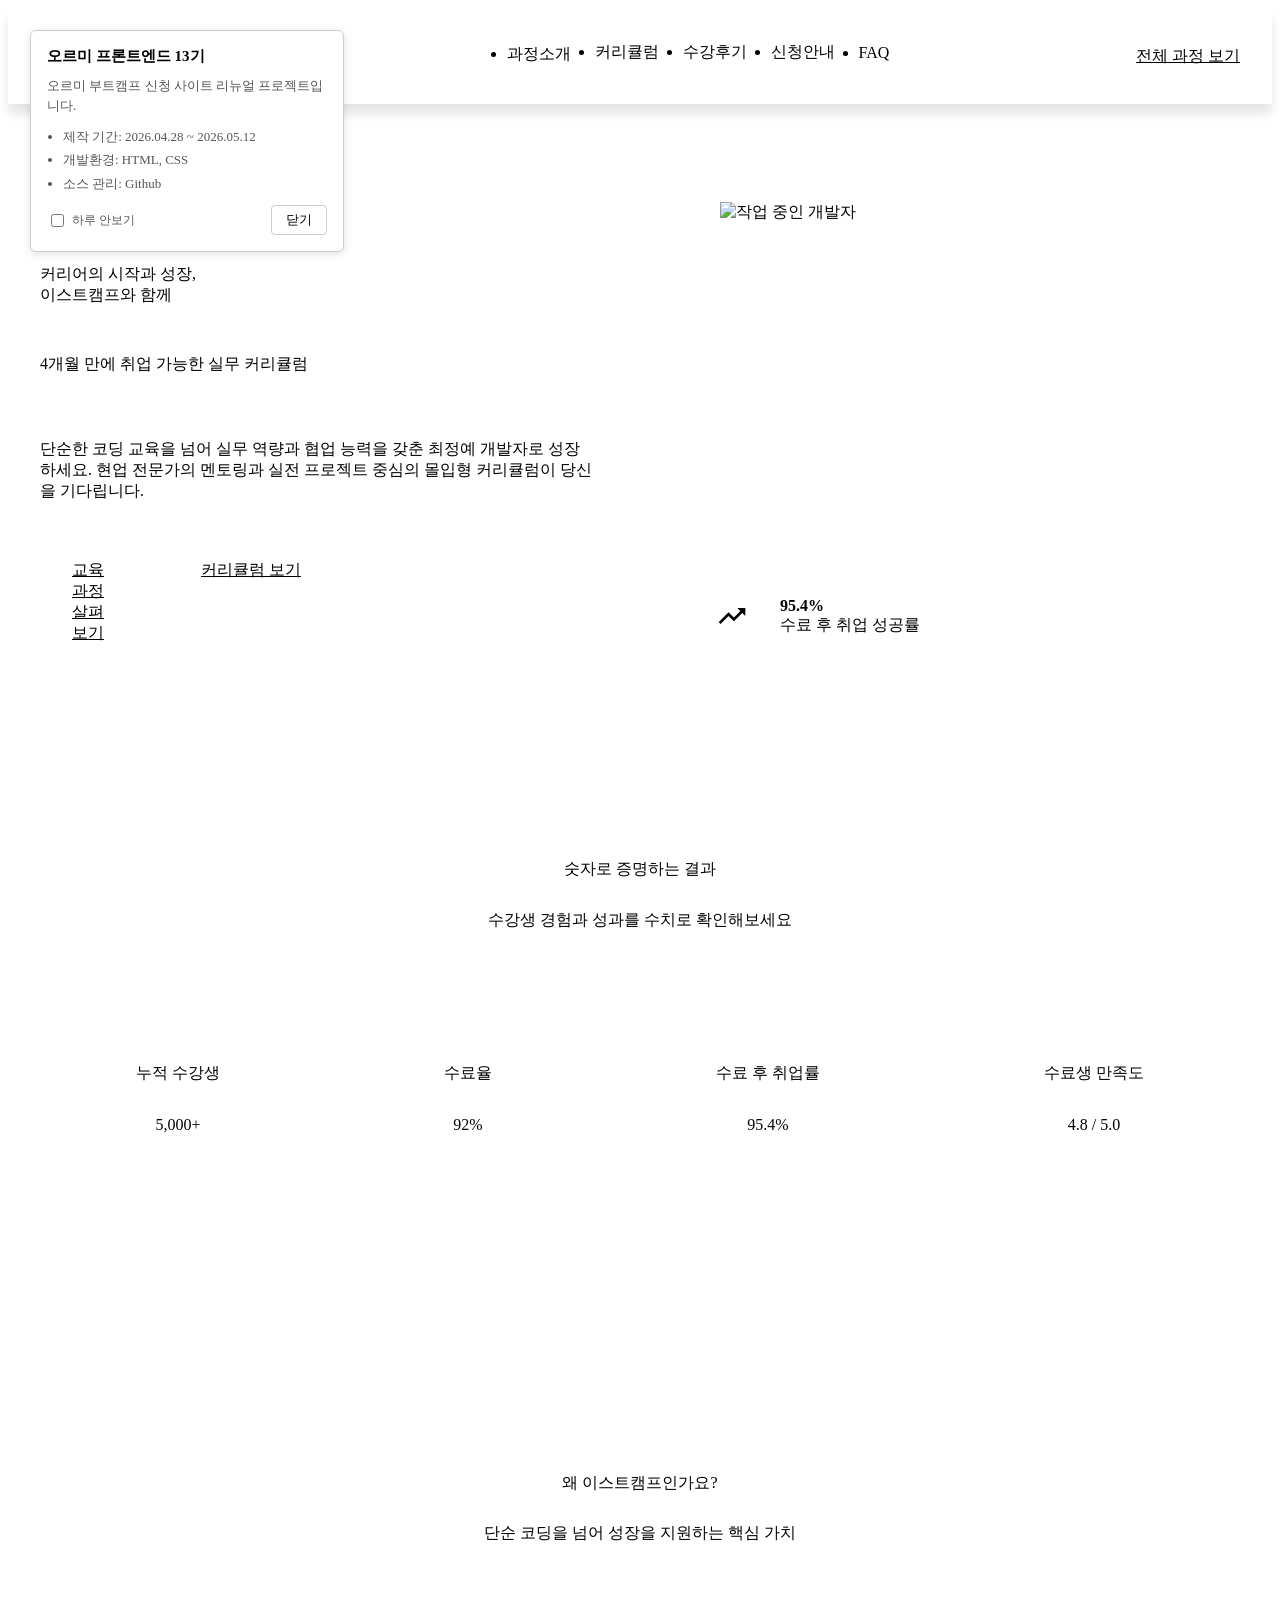
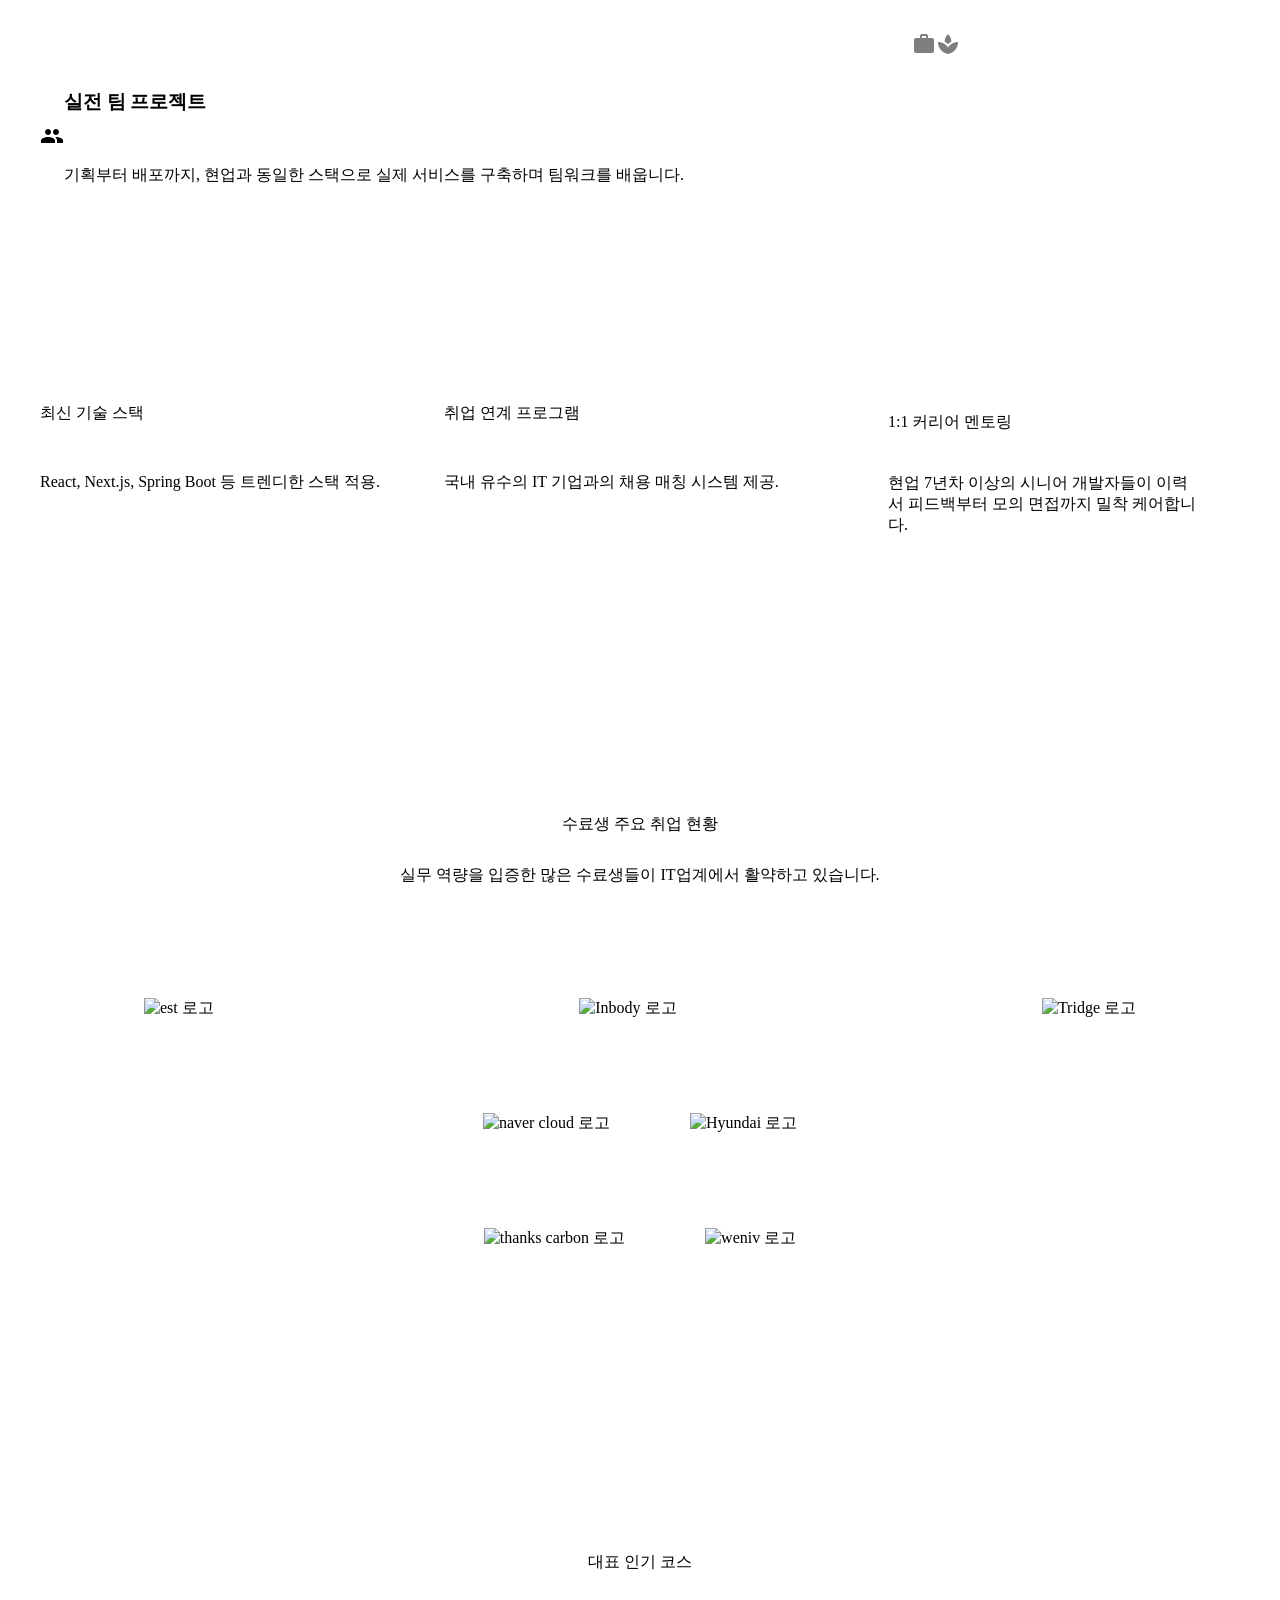
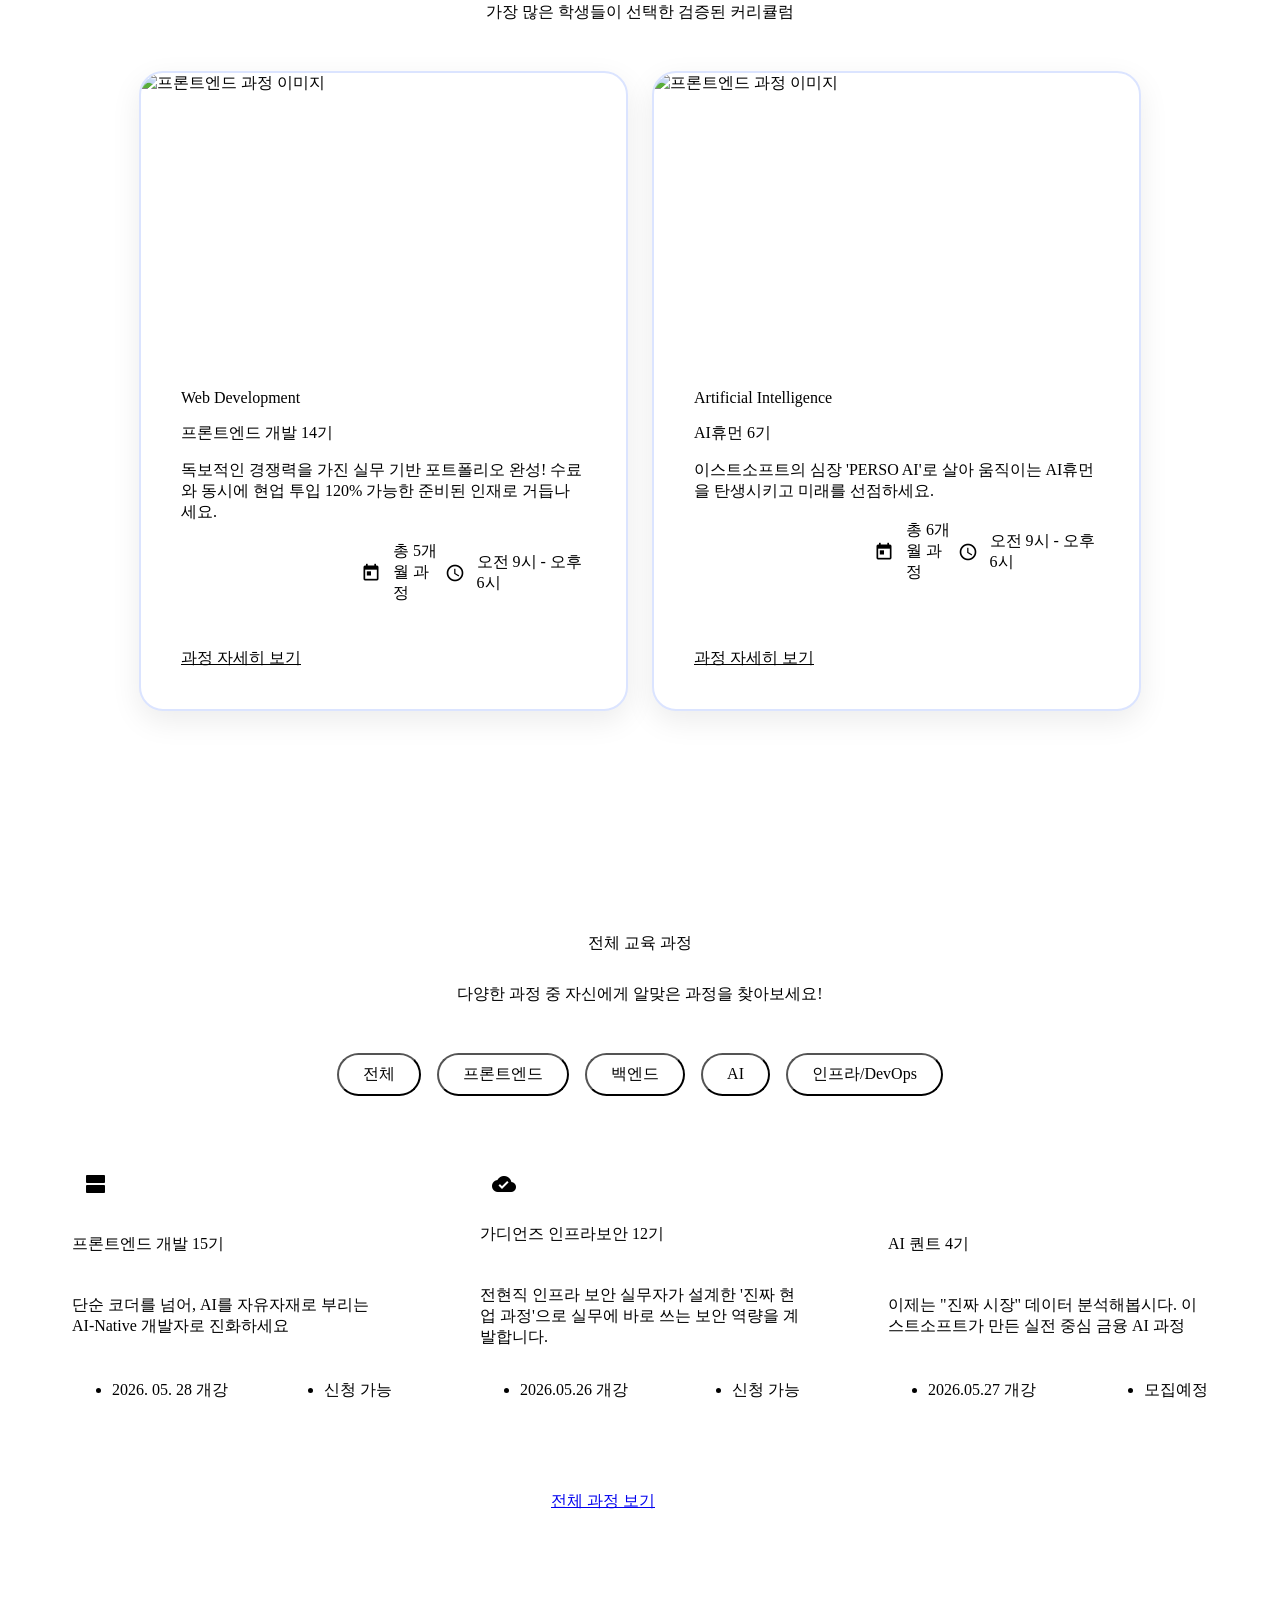
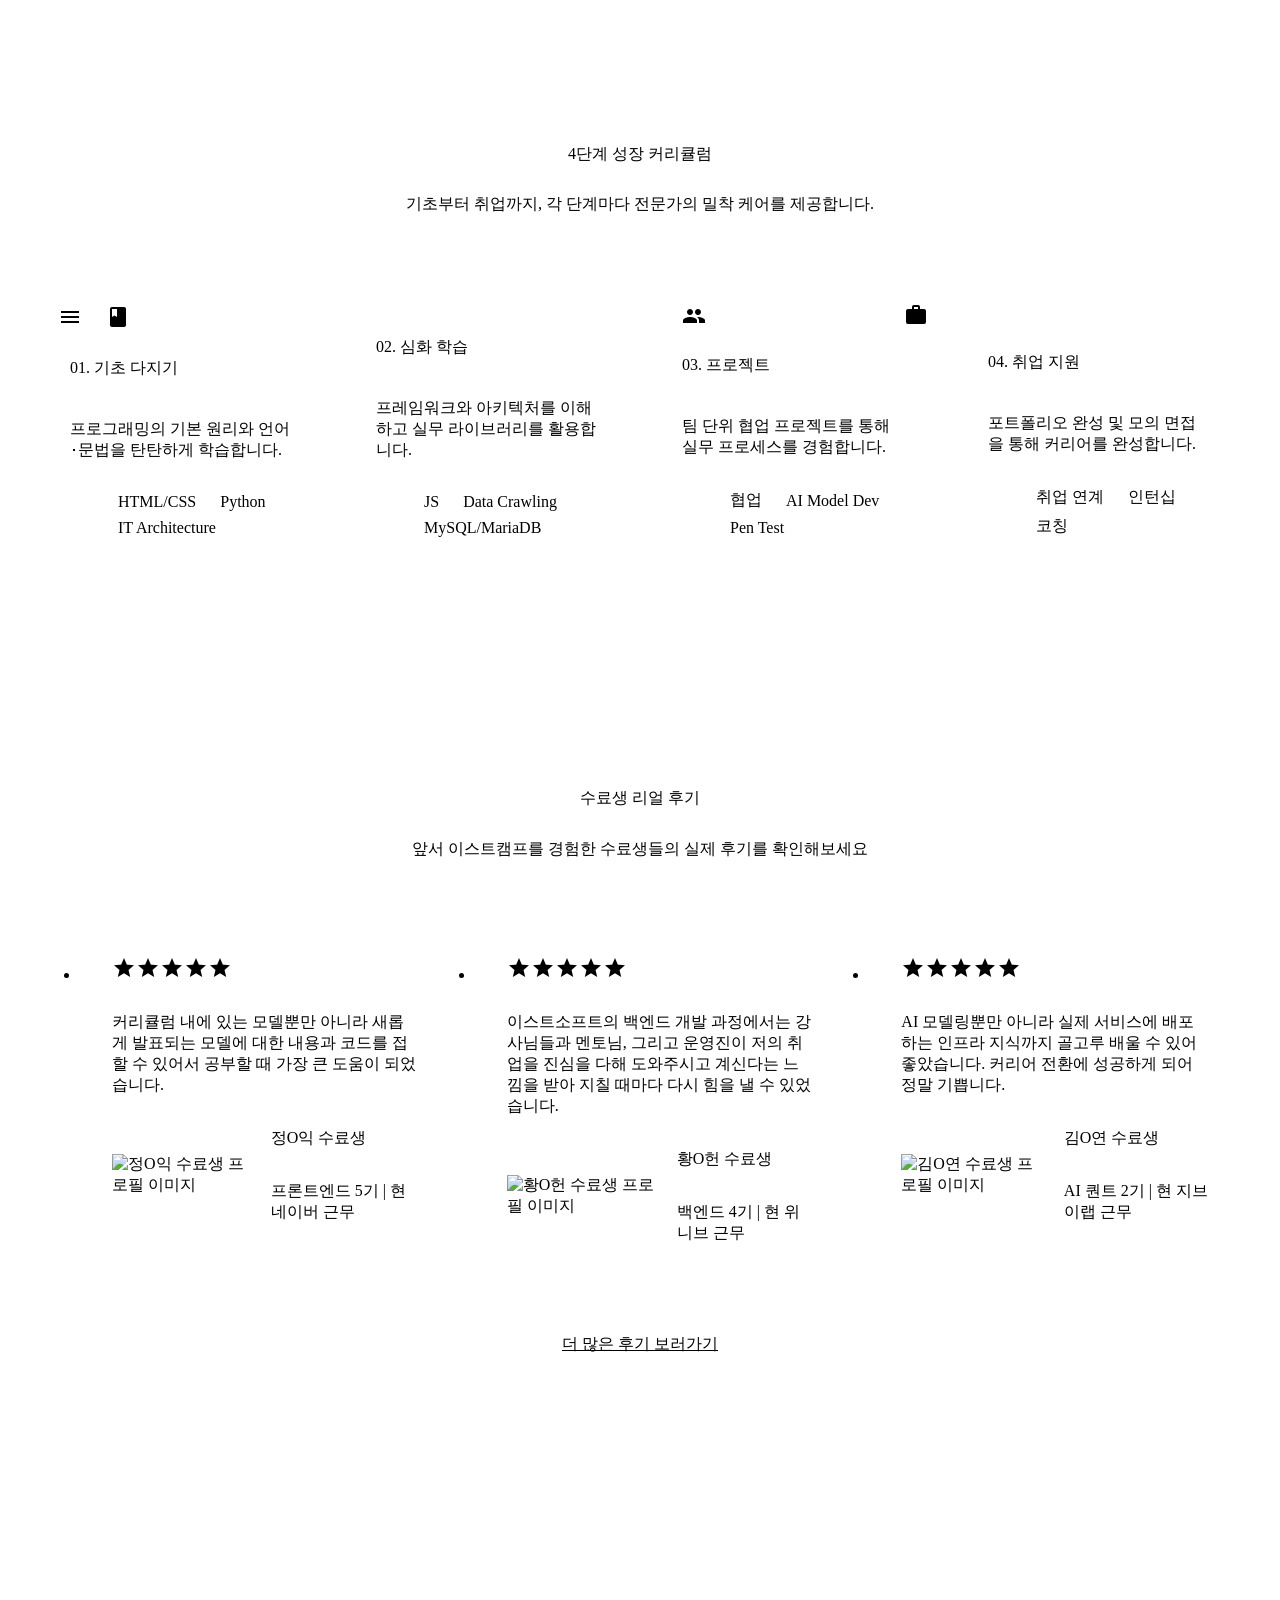
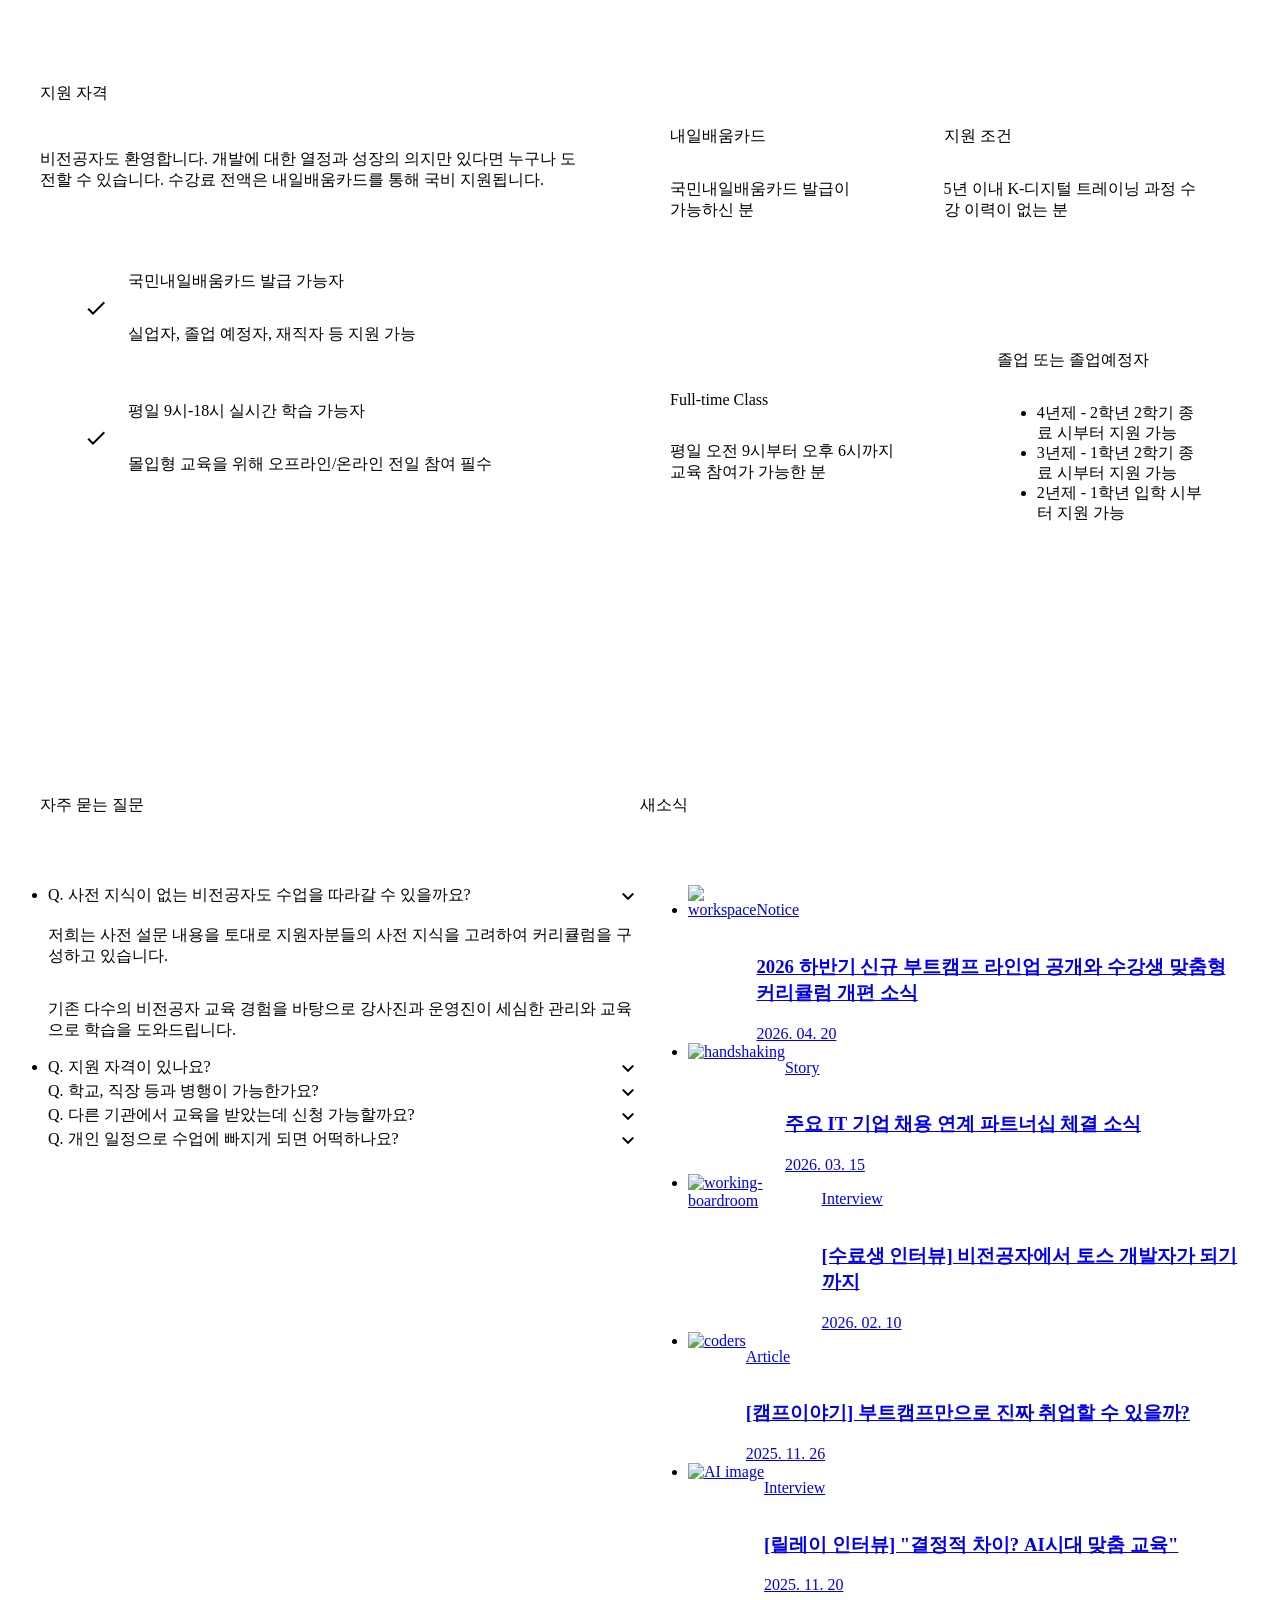
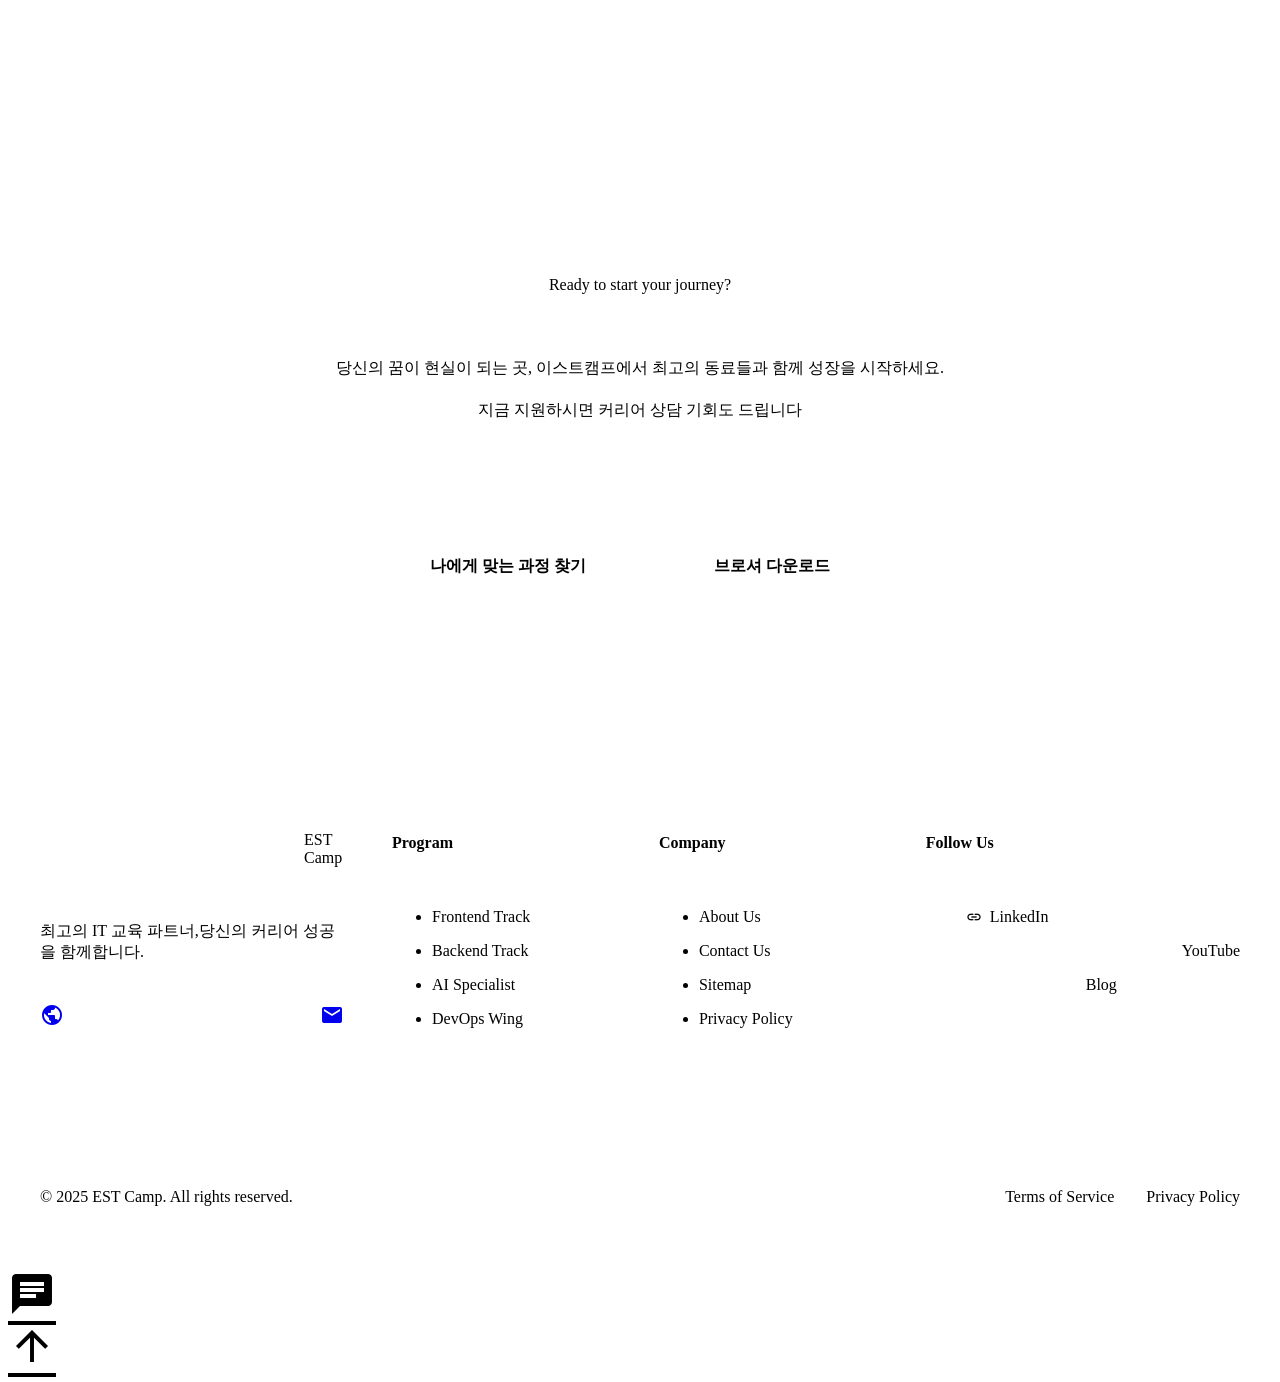
==== commit 59b68d6e: "feat: integrate popup into index page" ====
--- a/index.html
+++ b/index.html
@@ -13,9 +13,87 @@
     <link rel="icon" href="images/favicon-dev.svg" />
 
     <title>EST Camp | 실무 중심 개발 부트캠프</title>
+
+    <style>
+      .popup {
+        position: fixed;
+        top: 30px;
+        left: 30px;
+        width: 280px;
+        padding: 16px;
+        background: #fff;
+        border: 1px solid #ccc;
+        border-radius: 6px;
+        box-shadow: 0 2px 8px rgba(0, 0, 0, 0.12);
+        z-index: 1000;
+        display: flex;
+        flex-direction: column;
+        gap: 10px;
+      }
+      .popup h2 {
+        font-size: 15px;
+        font-weight: 700;
+        margin: 0;
+      }
+      .popup p {
+        font-size: 13px;
+        color: #555;
+        margin: 0;
+        line-height: 1.5;
+      }
+      .popup ul {
+        font-size: 13px;
+        color: #555;
+        margin: 0;
+        padding-left: 16px;
+        line-height: 1.8;
+      }
+      .popup-footer {
+        display: flex;
+        align-items: center;
+        justify-content: space-between;
+      }
+      .check-label {
+        display: flex;
+        align-items: center;
+        gap: 5px;
+        font-size: 12px;
+        color: #555;
+        cursor: pointer;
+      }
+      .btn-close {
+        padding: 5px 14px;
+        font-size: 13px;
+        border: 1px solid #ccc;
+        border-radius: 4px;
+        background: #fff;
+        cursor: pointer;
+      }
+      .btn-close:hover {
+        background: #f5f5f5;
+      }
+    </style>
   </head>
 
   <body>
+    <!-- 팝업 -->
+    <div class="popup" id="popup">
+      <h2>오르미 프론트엔드 13기</h2>
+      <p>오르미 부트캠프 신청 사이트 리뉴얼 프로젝트입니다.</p>
+      <ul>
+        <li>제작 기간: 2026.04.28 ~ 2026.05.12</li>
+        <li>개발환경: HTML, CSS</li>
+        <li>소스 관리: Github</li>
+      </ul>
+      <div class="popup-footer">
+        <label class="check-label">
+          <input type="checkbox" id="today-close" />
+          하루 안보기
+        </label>
+        <button class="btn-close" id="close-btn">닫기</button>
+      </div>
+    </div>
+
     <!-- header - 배정호 작성 -->
     <!-- header 클래스명 수정 - 이민호 -->
     <header>
@@ -186,14 +264,12 @@
         <h3 class="visually-hidden">프로그램 그룹</h3>
         <div class="container">
           <section class="program-section vertical">
-            <!-- 제목 영역을 header로 구분 -->
             <div class="section-header-box vertical">
               <h2 class="section-title-item">대표 인기 코스</h2>
               <p class="section-description-item">가장 많은 학생들이 선택한 검증된 커리큘럼</p>
             </div>
 
             <div class="program-card-wrapper-box gap-m horizontal">
-              <!-- 카드 1 (article 사용) -->
               <article class="image-card-big-item">
                 <div class="image-frame-box">
                   <img src="./images/FE-Dev-Track-Img.png" alt="프론트엔드 과정 이미지" />
@@ -202,9 +278,7 @@
                   <div class="text-group-box vertical">
                     <div class="program-information-box vertical">
                       <span class="badge-item">Web Development</span>
-
                       <h3 class="program-title-item">프론트엔드 개발 14기</h3>
-
                       <div class="clip-overtext-box">
                         <p class="text-wrapper-item">
                           독보적인 경쟁력을 가진 실무 기반 포트폴리오 완성! 수료와 동시에 현업 투입
@@ -212,25 +286,23 @@
                         </p>
                       </div>
                     </div>
-
                     <ul class="additional-information-list horizontal">
                       <li class="period-item horizontal">
                         <i class="material-icons">calendar_today</i>
                         <span>총 5개월 과정</span>
                       </li>
-
                       <li class="class-time-item horizontal">
                         <i class="material-icons">schedule</i>
                         <span>오전 9시 - 오후 6시</span>
                       </li>
                     </ul>
                   </div>
-
-                  <a href="#" class="cta-button-main-item btn btn-md text-white bg-primary"> 과정 자세히 보기 </a>
+                  <a href="#" class="cta-button-main-item btn btn-md text-white bg-primary">
+                    과정 자세히 보기
+                  </a>
                 </div>
               </article>
 
-              <!-- 카드 2 -->
               <article class="image-card-big-item">
                 <div class="image-frame-box">
                   <img src="./images/FE-Dev-Track-Img_1.png" alt="프론트엔드 과정 이미지" />
@@ -239,9 +311,7 @@
                   <div class="text-group-box vertical">
                     <div class="program-information-box vertical">
                       <span class="badge-item">Artificial Intelligence</span>
-
                       <h3 class="program-title-item">AI휴먼 6기</h3>
-
                       <div class="clip-overtext-box">
                         <p class="text-wrapper-item">
                           이스트소프트의 심장 'PERSO AI'로 살아 움직이는 AI휴먼을 탄생시키고 미래를
@@ -249,21 +319,20 @@
                         </p>
                       </div>
                     </div>
-
                     <ul class="additional-information-list horizontal">
                       <li class="period-item horizontal">
                         <i class="material-icons">calendar_today</i>
                         <span>총 6개월 과정</span>
                       </li>
-
                       <li class="class-time-item horizontal">
                         <i class="material-icons">schedule</i>
                         <span>오전 9시 - 오후 6시</span>
                       </li>
                     </ul>
                   </div>
-
-                  <a href="#" class="cta-button-main-item btn btn-md text-white bg-primary"> 과정 자세히 보기 </a>
+                  <a href="#" class="cta-button-main-item btn btn-md text-white bg-primary">
+                    과정 자세히 보기
+                  </a>
                 </div>
               </article>
             </div>
@@ -274,14 +343,12 @@
 
         <div class="container">
           <section class="program-section vertical">
-            <!-- 1. 제목 및 설명 -->
             <div class="section-header-box vertical">
               <h2 class="section-title-item">전체 교육 과정</h2>
               <p class="section-description-item">
                 다양한 과정 중 자신에게 알맞은 과정을 찾아보세요!
               </p>
             </div>
-            <!-- 2. 카테고리 버튼 -->
             <div class="category-buttons gap-s horizontal">
               <button class="btn cate-btn-blue">전체</button>
               <button class="btn cate-btn">프론트엔드</button>
@@ -290,9 +357,7 @@
               <button class="btn cate-btn">인프라/DevOps</button>
             </div>
 
-            <!-- 3. 프로그램 카드 리스트 (3개 구성) -->
             <div class="all-courses-list gap-m horizontal">
-              <!-- 카드 1: 프론트엔드 -->
               <article class="icon-vertical-card">
                 <div class="icon-box-small">
                   <span class="material-icons">view_agenda</span>
@@ -311,7 +376,6 @@
                 </div>
               </article>
 
-              <!-- 카드 2: 인프라보안 -->
               <article class="icon-vertical-card">
                 <div class="icon-box-small">
                   <span class="material-icons">cloud_done</span>
@@ -319,7 +383,7 @@
                 <div class="program-text-group">
                   <h3>가디언즈 인프라보안 12기</h3>
                   <p class="description">
-                    전현직 인프라 보안 실무자가 설계한 ‘진짜 현업 과정’으로 실무에 바로 쓰는 보안
+                    전현직 인프라 보안 실무자가 설계한 '진짜 현업 과정'으로 실무에 바로 쓰는 보안
                     역량을 계발합니다.
                   </p>
                 </div>
@@ -331,7 +395,6 @@
                 </div>
               </article>
 
-              <!-- 카드 3: AI 퀀트 -->
               <article class="icon-vertical-card">
                 <div class="icon-box-small">
                   <span class="material-icons">analytics</span>
@@ -352,7 +415,6 @@
               </article>
             </div>
 
-            <!-- 4. 하단 전체보기 버튼 -->
             <div class="section-footer-box btn btn-md btn-primary bg-primary text-white">
               <a href="#" class="cta-btn-main-item">전체 과정 보기</a>
             </div>
@@ -363,7 +425,6 @@
 
         <div class="container">
           <section class="program-section vertical">
-            <!-- 1. 제목 및 설명 -->
             <div class="section-header-box vertical">
               <h2 class="section-title-item">4단계 성장 커리큘럼</h2>
               <p class="section-description-item">
@@ -371,9 +432,7 @@
               </p>
             </div>
 
-            <!-- 2. 커리큘럼 리스트 -->
             <div class="curriculum-list-list gap-m horizontal">
-              <!-- STEP 01 -->
               <div class="icon-vertical-card-tag">
                 <div class="icon-box-small">
                   <span class="material-icons">menu_book</span>
@@ -393,7 +452,6 @@
                 </div>
               </div>
 
-              <!-- STEP 02 -->
               <div class="icon-vertical-card-tag">
                 <div class="icon-box-small">
                   <span class="material-icons">psychology</span>
@@ -413,7 +471,6 @@
                 </div>
               </div>
 
-              <!-- STEP 03 -->
               <div class="icon-vertical-card-tag">
                 <div class="icon-box-small">
                   <span class="material-icons">groups</span>
@@ -433,7 +490,6 @@
                 </div>
               </div>
 
-              <!-- STEP 04 (강조된 파란색 카드) -->
               <div class="icon-vertical-card-tag-blue">
                 <div class="icon-box-small-blue">
                   <span class="material-icons">work_outline</span>
@@ -459,11 +515,9 @@
 
       <!-- Conversion Support Group - 배정호 작업 -->
       <section class="conversion-support-group section-group vertical bg-super-light-gray">
-        <!-- 후기 섹션 -->
         <h3 class="visually-hidden">전환 자료 그룹</h3>
 
         <section class="testimonial-section vertical gap-l">
-          <!-- 후기 섹션 제목 -->
           <div class="section-header box vertical">
             <h2 class="heading-l">수료생 리얼 후기</h2>
             <p class="heading-s">앞서 이스트캠프를 경험한 수료생들의 실제 후기를 확인해보세요</p>
@@ -471,8 +525,6 @@
 
           <div class="container card-medium">
             <ul class="testimonial-list list horizontal justify-between gap-m">
-              <!-- 후기 섹션 카드1 -->
-
               <li class="testimonial-item card">
                 <article class="testimonial-card box vertical justify-between">
                   <h3 class="visually-hidden">후기 카드</h3>
@@ -484,13 +536,11 @@
                       <span class="material-icons">star</span>
                       <span class="material-icons">star</span>
                     </div>
-
                     <p class="testimonial-text">
                       커리큘럼 내에 있는 모델뿐만 아니라 새롭게 발표되는 모델에 대한 내용과 코드를
                       접할 수 있어서 공부할 때 가장 큰 도움이 되었습니다.
                     </p>
                   </div>
-
                   <div class="testimonial-student box horizontal align-center gap-s">
                     <img
                       class="testimonial-portrait"
@@ -505,8 +555,6 @@
                 </article>
               </li>
 
-              <!-- 후기 섹션 카드2 -->
-
               <li class="testimonial-item card">
                 <article class="testimonial-card box vertical justify-between">
                   <h3 class="visually-hidden">후기 카드</h3>
@@ -518,14 +566,12 @@
                       <span class="material-icons">star</span>
                       <span class="material-icons">star</span>
                     </div>
-
                     <p class="testimonial-text">
                       이스트소프트의 백엔드 개발 과정에서는 강사님들과 멘토님, 그리고 운영진이 저의
                       취업을 진심을 다해 도와주시고 계신다는 느낌을 받아 지칠 때마다 다시 힘을 낼 수
                       있었습니다.
                     </p>
                   </div>
-
                   <div class="testimonial-student box horizontal align-center gap-s">
                     <img
                       class="testimonial-portrait"
@@ -540,8 +586,6 @@
                 </article>
               </li>
 
-              <!-- 후기 섹션 카드3 -->
-
               <li class="testimonial-item card">
                 <article class="testimonial-card box vertical justify-between">
                   <h3 class="visually-hidden">후기 카드</h3>
@@ -553,13 +597,11 @@
                       <span class="material-icons">star</span>
                       <span class="material-icons">star</span>
                     </div>
-
                     <p class="testimonial-text">
                       AI 모델링뿐만 아니라 실제 서비스에 배포하는 인프라 지식까지 골고루 배울 수
                       있어 좋았습니다. 커리어 전환에 성공하게 되어 정말 기쁩니다.
                     </p>
                   </div>
-
                   <div class="testimonial-student box horizontal align-center gap-s">
                     <img
                       class="testimonial-portrait"
@@ -574,7 +616,6 @@
                 </article>
               </li>
             </ul>
-            <!-- 후기 섹션 CTA -->
 
             <div class="container vertical align-center">
               <a
@@ -586,13 +627,10 @@
           </div>
         </section>
 
-        <!-- 후기 섹션 종료 -->
         <hr class="divider" />
-        <!-- 지원자격 섹션 -->
 
         <section class="requirements-section">
           <div class="container horizontal justify-between">
-            <!-- 지원자격 섹션 텍스트 박스 -->
             <div class="requirements-intro box vertical gap-l">
               <div class="section-header box vertical gap-s">
                 <h2 class="text-title-black heading-l">지원 자격</h2>
@@ -602,8 +640,6 @@
                 </p>
               </div>
 
-              <!-- 지원자격 섹션 체크1 -->
-
               <ul class="requirements-summary-list list vertical gap-m">
                 <li class="requirements-summary-item horizontal gap-s">
                   <div class="icon-box box horizontal align-center justify-center">
@@ -617,13 +653,10 @@
                   </div>
                 </li>
 
-                <!-- 지원자격 섹션 체크2 -->
-
                 <li class="requirements-summary-item horizontal gap-s">
                   <div class="icon-box box horizontal align-center justify-center">
                     <span class="material-icons">check</span>
                   </div>
-
                   <div class="requirements-summary-content box vertical gap">
                     <h3 class="text-title-black body-m-plus-500">
                       평일 9시-18시 실시간 학습 가능자
@@ -636,32 +669,25 @@
               </ul>
             </div>
 
-            <!-- 지원자격 섹션 카드 박스  -->
-
             <div class="requirements-card-layout box vertical gap-m">
               <div class="requirements-card-layout box horizontal gap-m grow-1">
                 <article class="requirements-card box vertical card grow-1">
                   <h3>내일배움카드</h3>
                   <p>국민내일배움카드 발급이 가능하신 분</p>
                 </article>
-
                 <article class="requirements-card box vertical card grow-1">
                   <h3>지원 조건</h3>
                   <p>5년 이내 K-디지털 트레이닝 과정 수강 이력이 없는 분</p>
                 </article>
               </div>
 
-              <!-- 카드 박스 가로 -->
-
               <div class="requirements-card-layout box horizontal gap-m grow-1">
                 <article class="requirements-card box vertical card grow-1">
                   <h3>Full-time Class</h3>
                   <p>평일 오전 9시부터 오후 6시까지 교육 참여가 가능한 분</p>
                 </article>
-
                 <article class="requirements-card box vertical card grow-1">
                   <h3>졸업 또는 졸업예정자</h3>
-
                   <ul class="graduation-requirement-list list vertical">
                     <li>4년제 - 2학년 2학기 종료 시부터 지원 가능</li>
                     <li>3년제 - 1학년 2학기 종료 시부터 지원 가능</li>
@@ -673,23 +699,16 @@
           </div>
         </section>
 
-        <!-- 지원자격 섹션 종료 -->
         <hr class="divider" />
-        <!-- FAQ / NEWS 섹션 -->
 
         <section class="faq-news-section">
           <div class="container horizontal justify-between">
-            <!-- FAQ 섹션 -->
             <h3 class="visually-hidden">FAQ섹션</h3>
 
             <section class="faq-section vertical grow-1 gap-xl">
               <h2 class="heading-l text-title-black">자주 묻는 질문</h2>
 
-              <!-- FAQ 리스트 -->
-
               <ul class="faq-list list vertical accordion">
-                <!-- FAQ 질답1 -->
-
                 <li>
                   <details class="accordion-item box vertical" open>
                     <summary class="accordion-question box horizontal justify-between">
@@ -703,7 +722,6 @@
                         저희는 사전 설문 내용을 토대로 지원자분들의 사전 지식을 고려하여 커리큘럼을
                         구성하고 있습니다.
                       </p>
-
                       <p>
                         기존 다수의 비전공자 교육 경험을 바탕으로 강사진과 운영진이 세심한 관리와
                         교육으로 학습을 도와드립니다.
@@ -711,8 +729,6 @@
                     </div>
                   </details>
                 </li>
-
-                <!-- FAQ 질답2 -->
 
                 <li>
                   <details class="accordion-item box vertical">
@@ -723,18 +739,13 @@
                     <div class="accordion-answer box vertical">
                       <p>
                         내일배움카드를 보유하고 있거나 발급 가능하고, 교육 기간에 온전히 참여하실 수
-                        있다면 누구든지 지원 가능합니다. 다만 하루 8시간 동안의 수업에 몰입하여
-                        교육을 받기 어려운 경우 진행에 어려움이 있을 수 있습니다.
+                        있다면 누구든지 지원 가능합니다.
                       </p>
                       <p>
-                        ✅ 내일배움카드 발급 받기<br />
-                        고용24 검색창 아래의 국민내일배움카드 → 국민내일배움카드 발급 → 발급신청
+                        ✅ 내일배움카드 발급 받기<br />고용24 검색창 아래의 국민내일배움카드 →
+                        국민내일배움카드 발급 → 발급신청
                       </p>
-
-                      <p>
-                        ✅ 내일배움카드 발급 제외 대상자<br />
-                        아래에 해당하시는 분들께서는 내일배움카드 발급 대상자가 아닙니다.
-                      </p>
+                      <p>✅ 내일배움카드 발급 제외 대상자</p>
                       <ul class="faq-answer-list list vertical">
                         <li>현직 공무원</li>
                         <li>사립학교 교직원</li>
@@ -746,8 +757,6 @@
                     </div>
                   </details>
                 </li>
-
-                <!-- FAQ 질답3 -->
 
                 <li class="accordion-item box vertical">
                   <details>
@@ -758,10 +767,8 @@
                     <div class="accordion-answer box vertical">
                       <p>
                         저희 과정은 평일 주 5일&#40;공휴일 제외&#41; 9:00 ~ 18:00 풀타임 강의로
-                        진행되고 있습니다. 풀타임으로 온전히 참여하실 수 있는 분들을 우선 대상으로
-                        선발하고 있습니다.
+                        진행되고 있습니다.
                       </p>
-
                       <p>
                         학교/직장과 병행하더라도 수강시간 확보가 가능하신 경우에는 교육 참여가
                         가능합니다.
@@ -769,8 +776,6 @@
                     </div>
                   </details>
                 </li>
-
-                <!-- FAQ 질답4 -->
 
                 <li class="accordion-item box vertical">
                   <details>
@@ -782,15 +787,13 @@
                     </summary>
                     <div class="accordion-answer box vertical">
                       <p>
-                        ➡️ 나의 이전 교육과정 조회 방법<br />
-                        고용24 로그인 → 나의 정보 → 나의 훈련 이력
+                        ➡️ 나의 이전 교육과정 조회 방법<br />고용24 로그인 → 나의 정보 → 나의 훈련
+                        이력
                       </p>
-
                       <p>
                         위와 같이 확인 후 이전 KDT 과정 수강 이력&#40;수료, 하차, 포기 모두
                         포함&#41;이 있다면, 신청이 불가한 것은 아니나 자비 부담금이 발생합니다.
                       </p>
-
                       <p>
                         그 외에 K-디지털트레이닝 이외의 과정을 수강하신 경우 문제없이 수강신청
                         가능합니다.
@@ -798,8 +801,6 @@
                     </div>
                   </details>
                 </li>
-
-                <!-- FAQ 질답5 -->
 
                 <li class="accordion-item box vertical">
                   <details>
@@ -814,7 +815,6 @@
                         병원 진료, 면접, 예비군 등의 사유로 수업에 빠질 때에는 증빙 서류 제출 시
                         출결 정정이 가능합니다.
                       </p>
-
                       <p>
                         더불어 학습을 위해 수업자료와 교안을 제공해드리고, 강사진과 멘토진이 빠진
                         부분을 보완할 수 있도록 도와드립니다.
@@ -825,19 +825,10 @@
               </ul>
             </section>
 
-            <!-- FAQ 섹션 종료 -->
-
-            <!-- NEWS 섹션 -->
-
             <section class="news-section vertical grow-1 gap-xl">
               <h2 class="heading-l text-title-black">새소식</h2>
 
-              <!-- NEWS 리스트 -->
-              <!-- hr삭제, 구분선은 border 사용 -->
-
               <ul class="news-list list vertical">
-                <!-- 뉴스1 -->
-
                 <li class="news-item box">
                   <a href="#" class="news-link box horizontal">
                     <img src="images/coffee.jpg" alt="workspace" class="news-thumbnail" />
@@ -851,8 +842,6 @@
                   </a>
                 </li>
 
-                <!-- 뉴스2 -->
-
                 <li class="news-item box">
                   <a href="#" class="news-link box horizontal">
                     <img src="images/handshaking.jpg" alt="handshaking" class="news-thumbnail" />
@@ -863,8 +852,6 @@
                     </div>
                   </a>
                 </li>
-
-                <!-- 뉴스3 -->
 
                 <li class="news-item box">
                   <a href="#" class="news-link box horizontal">
@@ -879,8 +866,6 @@
                   </a>
                 </li>
 
-                <!-- 뉴스4 -->
-
                 <li class="news-item box">
                   <a href="#" class="news-link box horizontal">
                     <img src="images/coders.jpg" alt="coders" class="news-thumbnail" />
@@ -892,27 +877,21 @@
                   </a>
                 </li>
 
-                <!-- 뉴스5 -->
-
                 <li class="news-item box">
                   <a href="#" class="news-link box horizontal">
                     <img src="images/ai-circuit.jpg" alt="AI image" class="news-thumbnail" />
                     <div class="news-content box vertical">
                       <p class="news-category">Interview</p>
-                      <h3 class="news-title">[릴레이 인터뷰] “결정적 차이? AI시대 맞춤 교육”</h3>
+                      <h3 class="news-title">[릴레이 인터뷰] "결정적 차이? AI시대 맞춤 교육"</h3>
                       <time class="news-date" datetime="2025-11-20">2025. 11. 20</time>
                     </div>
                   </a>
                 </li>
               </ul>
             </section>
-            <!-- NEWS 섹션 종료 -->
           </div>
         </section>
-
-        <!-- FAQ / NEWS 섹션 종료 -->
       </section>
-      <!-- Conversion Support Group 종료 -->
 
       <!--최종 CTA 최예빈 작업시작-->
       <section class="final-cta-section section">
@@ -921,14 +900,19 @@
             <div class="text-group box vertical">
               <h2>Ready to start your journey?</h2>
               <div class="description-text">
-                <p>당신의 꿈이 현실이 되는 곳, 이스트캠프에서 최고의 동료들과 함께 성장을 시작하세요.</p>
+                <p>
+                  당신의 꿈이 현실이 되는 곳, 이스트캠프에서 최고의 동료들과 함께 성장을 시작하세요.
+                </p>
                 <p>지금 지원하시면 커리어 상담 기회도 드립니다</p>
               </div>
-            </div> 
-            <!-- 버튼 그룹 -->
+            </div>
             <div class="final-cta-buttons box horizontal">
-              <a href="#" class="final-cta-button-main btn btn-md bg-white text-primary">나에게 맞는 과정 찾기</a>
-              <a href="#" class="final-cta-button-normal btn btn-md bg-secondary text-white">브로셔 다운로드</a>
+              <a href="#" class="final-cta-button-main btn btn-md bg-white text-primary"
+                >나에게 맞는 과정 찾기</a
+              >
+              <a href="#" class="final-cta-button-normal btn btn-md bg-secondary text-white"
+                >브로셔 다운로드</a
+              >
             </div>
           </div>
         </div>
@@ -936,34 +920,23 @@
       <!--최종 CTA 최예빈 작업끝-->
     </main>
 
-    <!-- footer - 배정호 작업 -->
-    <!-- footer 클래스명 수정 - 이민호 작성 -->
     <footer>
       <div class="container vertical">
-        <!-- top -->
-
         <div class="footer-top box horizontal">
-          <!-- brand -->
-
           <div class="footer-brand footer-category brand vertical">
             <div class="logo horizontal">
               <span class="material-icons">terminal</span>
               <h2>EST Camp</h2>
             </div>
-
             <p>최고의 IT 교육 파트너,당신의 커리어 성공을 함께합니다.</p>
-
             <div class="icons horizontal">
               <a href="#"><span class="material-icons">public</span></a>
               <a href="#"><span class="material-icons">alternate_email</span></a>
             </div>
           </div>
 
-          <!-- nav program -->
-
           <div class="footer-nav footer-category box vertical">
             <h3>program</h3>
-
             <ul class="list vertical">
               <li><a href="#">Frontend Track</a></li>
               <li><a href="#">Backend Track</a></li>
@@ -972,11 +945,8 @@
             </ul>
           </div>
 
-          <!-- nav company -->
-
           <div class="footer-nav footer-category box vertical">
             <h3>company</h3>
-
             <ul class="list vertical">
               <li><a href="#">About Us</a></li>
               <li><a href="#">Contact Us</a></li>
@@ -985,22 +955,17 @@
             </ul>
           </div>
 
-          <!-- nav follow us -->
-
           <div class="footer-nav footer-category box vertical follow-us">
             <h3>follow us</h3>
-
             <ul class="list vertical">
               <li class="horizontal align-center gap-xs">
                 <span class="material-icons">insert_link</span>
                 <a href="#">LinkedIn</a>
               </li>
-
               <li class="horizontal align-center gap-xs">
                 <span class="material-icons">smart_display</span>
                 <a href="#">YouTube</a>
               </li>
-
               <li class="horizontal align-center gap-xs">
                 <span class="material-icons">article</span>
                 <a href="#">Blog</a>
@@ -1011,11 +976,8 @@
 
         <hr />
 
-        <!-- bottom -->
-
         <div class="box horizontal footer-bottom">
           <p>© 2025 EST Camp. All rights reserved.</p>
-
           <div class="legal-links horizontal">
             <a href="#">Terms of Service</a>
             <a href="#">Privacy Policy</a>
@@ -1023,33 +985,59 @@
         </div>
       </div>
     </footer>
-    <!-- Footer 종료 -->
-
-    <!-- Fixed UI - 배정호 작업 -->
+
     <div class="fixed-ui">
       <div class="contact-btn btn btn-sm">
         <a href="#" class="material-icons">chat</a>
       </div>
-
       <div class="top-btn btn btn-sm">
         <a href="#" class="material-icons">arrow_upward</a>
       </div>
     </div>
-    <!-- Fixed UI 종료 -->
+
+    <!-- 팝업 스크립트 -->
+    <script>
+      var popup = document.getElementById("popup");
+      var closeBtn = document.getElementById("close-btn");
+      var todayClose = document.getElementById("today-close");
+
+      function createCookie() {
+        var expire = new Date();
+        expire.setDate(expire.getDate() + 1);
+        document.cookie = "popupClose=yes; expires=" + expire.toUTCString() + "; path=/";
+      }
+
+      function getCookie() {
+        if (document.cookie.indexOf("popupClose=yes") !== -1) {
+          popup.style.display = "none";
+        }
+      }
+
+      closeBtn.addEventListener("click", function () {
+        if (todayClose.checked) {
+          createCookie();
+        }
+        popup.style.display = "none";
+      });
+
+      getCookie();
+    </script>
+
+    <!-- 기존 스크립트 -->
+    <script>
+      const navLinks = document.querySelectorAll("nav a");
+
+      navLinks.forEach(link => {
+        link.addEventListener("click", function (e) {
+          e.preventDefault();
+
+          navLinks.forEach(item => {
+            item.classList.remove("intro");
+          });
+
+          this.classList.add("intro");
+        });
+      });
+    </script>
   </body>
-  <script>
-  const navLinks = document.querySelectorAll("nav a");
-
-  navLinks.forEach((link) => {
-    link.addEventListener("click", function (e) {
-      e.preventDefault();
-
-      navLinks.forEach((item) => {
-        item.classList.remove("intro");
-      });
-
-      this.classList.add("intro");
-    });
-  });
-</script>
 </html>
--- a/css/common.css
+++ b/css/common.css
@@ -0,0 +1,429 @@
+/* #region FontFace */
+
+/* PRETENDARD */
+
+@font-face {
+  font-family: "Pretendard";
+  src: url("../fonts/Pretendard-Light.woff2") format("woff2");
+  font-weight: 300;
+  font-style: normal;
+}
+
+@font-face {
+  font-family: "Pretendard";
+  src: url("../fonts/Pretendard-Regular.woff2") format("woff2");
+  font-weight: 400;
+  font-style: normal;
+}
+
+@font-face {
+  font-family: "Pretendard";
+  src: url("../fonts/Pretendard-Medium.woff2") format("woff2");
+  font-weight: 500;
+  font-style: normal;
+}
+
+@font-face {
+  font-family: "Pretendard";
+  src: url("../fonts/Pretendard-Bold.woff2") format("woff2");
+  font-weight: 700;
+  font-style: normal;
+}
+
+/* GMARKET SANS */
+
+@font-face {
+  font-family: "Gmarket Sans";
+  src: url("../fonts/GmarketSansMedium.woff2") format("woff");
+  font-weight: 500;
+  font-style: normal;
+}
+
+@font-face {
+  font-family: "Gmarket Sans";
+  src: url("../fonts/GmarketSansBold.woff2") format("woff");
+  font-weight: 700;
+  font-style: normal;
+}
+
+/* #endregion */
+
+/* #region Layout Style */
+
+/* =======================
+전체 레이아웃 스타일
+======================= */
+
+/* 섹션 중앙정렬 - 배정호 */
+
+section {
+  width: 100%;
+  display: flex;
+  flex-direction: column;
+  align-items: center;
+}
+
+/* 컨테이너 최대 크기 고정 - 배정호 */
+
+.container {
+  width: 100%;
+  max-width: 1200px;
+  margin: 0 auto;
+}
+
+hr.divider {
+  width: 100%;
+  max-width: 960px;
+  height: 1px;
+  background: var(--medium-gray);
+  opacity: 0.6;
+  border: 0;
+}
+
+/* top 이동시 스크롤 부드럽게 - 배정호 */
+html {
+  scroll-behavior: smooth;
+}
+
+/* 섹션그룹 간 갭/패딩 - 배정호 */
+
+.section-group {
+  display: flex;
+  flex-direction: column;
+  gap: 96px;
+  padding: 96px 0;
+}
+
+/* #endregion */
+
+/* #region Utility */
+
+/* =======================
+공통 유틸리티 클래스
+======================= */
+
+/* flex utility 추가 (vertical, horizontal, jcc, jcsb, acc) - 배정호 */
+
+.vertical {
+  display: flex;
+  flex-direction: column;
+}
+
+.horizontal {
+  display: flex;
+  flex-direction: row;
+}
+
+.justify-center {
+  justify-content: center;
+}
+.justify-between {
+  justify-content: space-between;
+}
+.justify-end {
+  justify-content: end;
+}
+.align-center {
+  align-items: center;
+}
+
+.text-center {
+  text-align: center;
+}
+
+/* ellipsis : 텍스트가 크기 넘어가면 '...'으로 표시 - 배정호 */
+
+.ellipsis {
+  overflow: hidden;
+  white-space: nowrap; /* 줄바꿈 금지 */
+  text-overflow: ellipsis; /* ... 표시 */
+}
+
+/* visually-hidden 클래스 추가 - 배정호 */
+
+.visually-hidden {
+  position: absolute;
+
+  width: 1px;
+  height: 1px;
+
+  margin: -1px;
+  padding: 0;
+
+  overflow: hidden;
+  clip-path: inset(50%);
+  white-space: nowrap;
+
+  border: 0;
+}
+
+/* gap 유틸리티 클래스 - 배정호 */
+.gap-xs {
+  gap: 8px;
+}
+.gap-s {
+  gap: 16px;
+}
+.gap-m {
+  gap: 24px;
+}
+.gap-l {
+  gap: 32px;
+}
+.gap-xl {
+  gap: 40px;
+}
+
+/* #endregion */
+
+/* #region Typography */
+
+/* TYPOGRAPHY css화-이민호 작성 */
+
+.heading-l {
+  font: var(--heading-l);
+}
+.heading-l-tight {
+  font: var(--heading-l-tight);
+}
+.heading-m {
+  font: var(--heading-m);
+}
+.heading-s {
+  font: var(--heading-s);
+}
+.heading-x-s {
+  font: var(--heading-x-s);
+}
+.heading-x-x-s {
+  font: var(--heading-x-x-s);
+}
+
+/* Body */
+
+.body-l {
+  font: var(--body-l);
+}
+.body-m-plus-400 {
+  font: var(--body-m-plus-400);
+}
+.body-m-plus-500 {
+  font: var(--body-m-plus-500);
+}
+.body-m-400 {
+  font: var(--body-m-400);
+}
+.body-m-500 {
+  font: var(--body-m-500);
+}
+
+/* Caption */
+
+.caption-m {
+  font: var(--caption-m);
+}
+.caption-s {
+  font: var(--caption-s);
+}
+
+/* Display */
+
+.display-700 {
+  font: var(--display-700);
+}
+.display-500 {
+  font: var(--display-500);
+}
+.lead-m {
+  font: var(--lead-m);
+}
+
+/* Label */
+
+.label-l {
+  font: var(--label-l);
+}
+.label-m-700 {
+  font: var(--label-m-700);
+}
+.label-m-500 {
+  font: var(--label-m-500);
+}
+
+/* #endregion */
+
+/* #region Color */
+
+/* Color 유틸리티 클래스 - 배정호 */
+
+/* Background */
+.bg-primary {
+  background-color: var(--primary);
+}
+
+.bg-secondary {
+  background-color: var(--secondary);
+}
+
+.bg-title-black {
+  background-color: var(--title-black);
+}
+
+.bg-main-black {
+  background-color: var(--main-black);
+}
+
+.bg-light-gray {
+  background-color: var(--light-gray);
+}
+
+.bg-super-light-gray {
+  background-color: var(--super-light-gray);
+}
+
+.bg-main-button {
+  background-color: var(--main-button);
+}
+
+.bg-white {
+  background-color: var(--white);
+}
+
+/* Color */
+.text-primary {
+  color: var(--primary);
+}
+
+.text-secondary {
+  color: var(--secondary);
+}
+
+.text-title-black {
+  color: var(--title-black);
+}
+
+.text-main-black {
+  color: var(--main-black);
+}
+
+.text-light-gray {
+  color: var(--light-gray);
+}
+
+.text-super-light-gray {
+  color: var(--super-light-gray);
+}
+
+.text-white {
+  color: var(--white);
+}
+/* #endregion */
+/* 반응형 */
+/* =========================
+Tablet
+========================= */
+
+@media (max-width: 1024px) {
+  /* layout */
+  .container {
+    width: calc(100% - 40px);
+  }
+
+  section {
+    padding-top: 80px;
+    padding-bottom: 80px;
+  }
+
+  .section-group {
+    gap: 72px;
+    padding: 80px 0;
+  }
+
+  /* header */
+  header {
+    height: 80px;
+  }
+
+  header .header-inner {
+    height: 48px;
+  }
+
+  .logo img {
+    width: 150px;
+    height: auto;
+  }
+
+  nav .list {
+    gap: 16px;
+  }
+
+  nav a {
+    font: var(--label-m-500);
+  }
+
+  /* button */
+  .btn-md {
+    padding: 8px 16px;
+    font: var(--label-m-500);
+  }
+
+  /* card */
+  .card {
+    padding: 28px;
+    gap: 20px;
+  }
+
+  .card-tall {
+    height: auto;
+  }
+
+  .card-medium {
+    height: auto;
+  }
+
+  /* common gap */
+  .gap-l {
+    gap: 24px;
+  }
+
+  .gap-m {
+    gap: 20px;
+  }
+
+  .gap-s {
+    gap: 12px;
+  }
+
+  /* typography utility */
+  .display-700,
+  .display-500 {
+    font: var(--heading-l);
+  }
+
+  .heading-l,
+  .heading-l-tight {
+    font: var(--heading-m);
+  }
+
+  .heading-m {
+    font: var(--heading-s);
+  }
+
+  .heading-s {
+    font: var(--heading-x-x-s);
+  }
+
+  .lead-m {
+    font: var(--body-l);
+  }
+
+  .body-l {
+    font: var(--body-m-plus-400);
+  }
+}
+/* mobile */
+@media (max-width: 767px) {
+  .container {
+    width: calc(100% - 32px);
+  }
+}
